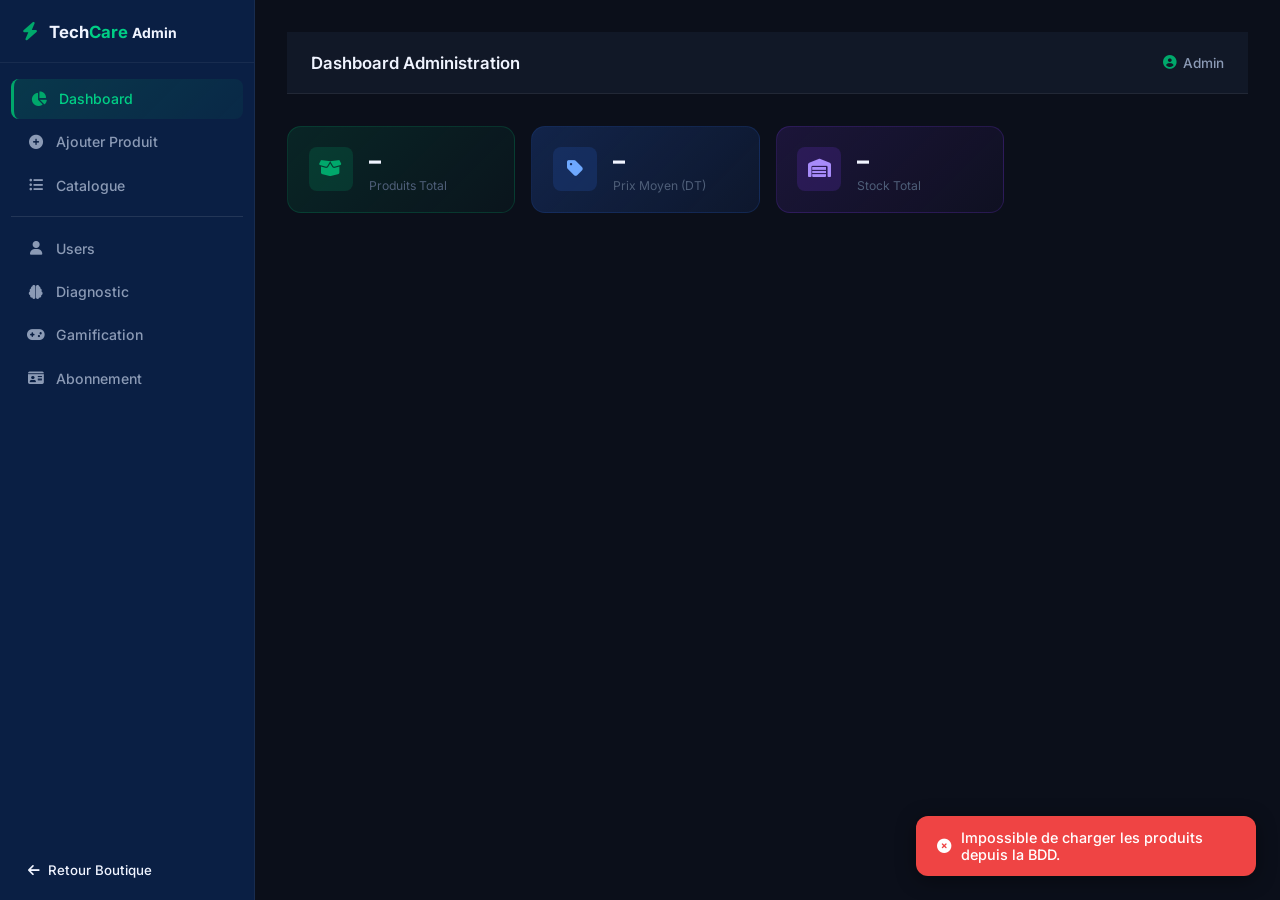
==== view/backoffice.html @ 9d7b1edf "gestion-produit" ====
<!DOCTYPE html>
<html lang="fr">
<head>
  <meta charset="UTF-8" />
  <meta name="viewport" content="width=device-width, initial-scale=1.0" />
  <meta name="description" content="TechCare – Administration" />
  <title>TechCare - Back Office</title>

  <link rel="stylesheet" href="../style.css" />
  <link rel="preconnect" href="https://fonts.googleapis.com" />
  <link href="https://fonts.googleapis.com/css2?family=Inter:wght@300;400;500;600;700;800&display=swap" rel="stylesheet" />
  <link rel="stylesheet" href="https://cdnjs.cloudflare.com/ajax/libs/font-awesome/6.5.0/css/all.min.css" />

  <style>
    .page-overlay {
      display: none; position: fixed; inset: 0;
      background: rgba(0,0,0,.65); backdrop-filter: blur(6px);
      z-index: 1000; align-items: center; justify-content: center;
    }
    .page-overlay.open { display: flex; }
    .page-modal {
      background: #1a1a2e; border: 1px solid rgba(255,255,255,.1);
      border-radius: 1.25rem; width: 90%; max-width: 520px;
      padding: 2.5rem 2rem; position: relative; text-align: center;
      animation: popIn .25s ease;
    }
    @keyframes popIn { from { transform: scale(.85); opacity: 0; } to { transform: scale(1); opacity: 1; } }
    .page-modal .modal-icon { font-size: 3rem; margin-bottom: 1rem; }
    .page-modal h2 { font-size: 1.4rem; margin-bottom: .5rem; color:#fff; }
    .page-modal p  { color: rgba(255,255,255,.55); font-size:.95rem; line-height:1.6; }
    .page-modal .close-modal {
      position: absolute; top:1rem; right:1rem;
      background: rgba(255,255,255,.08); border: none;
      color:#fff; width:32px; height:32px; border-radius:50%;
      cursor:pointer; font-size:1rem; display:flex; align-items:center; justify-content:center;
      transition: background .2s;
    }
    .page-modal .close-modal:hover { background: rgba(255,255,255,.18); }

    .toast-container { position: fixed; bottom: 1.5rem; right: 1.5rem; z-index: 9999; display: flex; flex-direction: column; gap: .5rem; }
    .toast {
      padding: .75rem 1.25rem; border-radius: .75rem;
      font-size: .9rem; font-weight: 500; color: #fff;
      display: flex; align-items: center; gap: .6rem;
      animation: slideUp .3s ease; box-shadow: 0 4px 20px rgba(0,0,0,.4);
    }
    @keyframes slideUp { from { transform: translateY(20px); opacity: 0; } to { transform: translateY(0); opacity: 1; } }
    .toast-success { background: #10b981; }
    .toast-warn    { background: #f59e0b; }
    .toast-error   { background: #ef4444; }
    .toast-hide    { opacity: 0; transition: opacity .4s; }

    .badge-neuf     { background: #10b981; color:#fff; padding:.2rem .6rem; border-radius:.4rem; font-size:.75rem; font-weight:600; }
    .badge-occasion { background: #f59e0b; color:#fff; padding:.2rem .6rem; border-radius:.4rem; font-size:.75rem; font-weight:600; }

    .admin-tab-content textarea,
    .admin-tab-content select {
      width:100%; padding:.75rem;
      border-radius:.5rem;
      background:rgba(255,255,255,.05);
      border:1px solid rgba(255,255,255,.15);
      color:#fff; font-family:inherit;
    }
    .admin-tab-content select option { background:#1a1a2e; }
  </style>
</head>
<body>

  <!-- ═══════════════════════════════
       VUE : ADMINISTRATION (BACK)
  ═══════════════════════════════ -->
  <div class="admin-wrapper" style="display:flex;">

    <aside class="sidebar">
      <div class="sidebar-logo">
        <i class="fas fa-bolt"></i>
        <span>Tech<em>Care</em> <small>Admin</small></span>
      </div>
      <nav class="sidebar-nav">
        <button class="sidebar-item active" id="nav-dashboard" onclick="appController.showTab('dashboard')">
          <i class="fas fa-chart-pie"></i> Dashboard
        </button>
        <button class="sidebar-item" id="nav-add-product" onclick="appController.showTab('add-product')">
          <i class="fas fa-plus-circle"></i> Ajouter Produit
        </button>
        <button class="sidebar-item" id="nav-catalogue" onclick="appController.showTab('catalogue')">
          <i class="fas fa-list-ul"></i> Catalogue
        </button>
        <hr style="border:0;border-top:1px solid rgba(255,255,255,.1);margin:.5rem 0;" />
        <button class="sidebar-item" onclick="openPage('user')">
          <i class="fas fa-user"></i> Users
        </button>
        <button class="sidebar-item" onclick="openPage('diagnostic')">
          <i class="fas fa-brain"></i> Diagnostic
        </button>
        <button class="sidebar-item" onclick="openPage('gamification')">
          <i class="fas fa-gamepad"></i> Gamification
        </button>
        <button class="sidebar-item" onclick="openPage('abonnement')">
          <i class="fas fa-id-card"></i> Abonnement
        </button>
      </nav>
      <button class="sidebar-front-link" onclick="window.location.href='frontoffice.html'"
        style="border:none;background:transparent;cursor:pointer;color:var(--txt-2);">
        <i class="fas fa-arrow-left"></i> Retour Boutique
      </button>
    </aside>

    <div class="admin-main" style="flex:1;padding:2rem;">
      <header class="admin-topbar" style="margin-bottom:2rem;display:flex;justify-content:space-between;align-items:center;">
        <h1 class="topbar-title" id="admin-title">Dashboard Administration</h1>
        <div class="topbar-right">
          <span class="topbar-user"><i class="fas fa-user-circle"></i> Admin</span>
        </div>
      </header>

      <section id="admin-tabs-container">

        <!-- ── Tab Dashboard ── -->
        <div id="tab-dashboard" class="admin-tab-content">
          <div class="stats-grid">
            <div class="stat-card c-green">
              <div class="stat-icon"><i class="fas fa-box-open"></i></div>
              <div class="stat-info">
                <span class="stat-value" id="count-products">–</span>
                <span class="stat-label">Produits Total</span>
              </div>
            </div>
            <div class="stat-card c-blue">
              <div class="stat-icon"><i class="fas fa-tag"></i></div>
              <div class="stat-info">
                <span class="stat-value" id="avg-price">–</span>
                <span class="stat-label">Prix Moyen (DT)</span>
              </div>
            </div>
            <div class="stat-card c-purple">
              <div class="stat-icon"><i class="fas fa-warehouse"></i></div>
              <div class="stat-info">
                <span class="stat-value" id="total-stock">–</span>
                <span class="stat-label">Stock Total</span>
              </div>
            </div>
          </div>
        </div>

        <!-- ── Tab Ajouter Produit ── -->
        <div id="tab-add-product" class="admin-tab-content" style="display:none;">
          <div class="admin-card">
            <div class="card-head"><h3><i class="fas fa-plus"></i> Formulaire d'ajout</h3></div>
            <form id="add-product-form" style="padding:1.5rem;display:grid;grid-template-columns:1fr 1fr;gap:1rem;">

              <div class="form-group">
                <label for="p-nom">Nom du produit *</label>
                <input type="text" id="p-nom" placeholder="Ex: iPhone 16 Pro" required autocomplete="off" />
              </div>

              <div class="form-group">
                <label for="p-marque">Marque</label>
                <input type="text" id="p-marque" placeholder="Ex: Apple, Samsung…" autocomplete="off" />
              </div>

              <div class="form-group">
                <label for="p-prix">Prix (DT) *</label>
                <input type="number" id="p-prix" step="0.01" min="0.01" placeholder="0.00" required />
              </div>

              <div class="form-group">
                <label for="p-stock">Stock</label>
                <input type="number" id="p-stock" min="0" value="0" placeholder="0" />
              </div>

              <div class="form-group">
                <label for="p-etat">État</label>
                <select id="p-etat">
                  <option value="neuf">✅ Neuf</option>
                  <option value="occasion">🔄 Occasion</option>
                </select>
              </div>

              <div class="form-group" style="grid-column:span 2;">
                <label for="p-image">Image du produit *</label>
                <div style="display: flex; gap: 1rem; align-items: flex-start;">
                  <input type="file" id="p-image" accept="image/*" required style="flex: 1;" />
                  <button type="button" class="btn-outline" onclick="clearImagePreview('p')" style="padding: 0.5rem 1rem; white-space: nowrap;">
                    <i class="fas fa-trash"></i> Effacer
                  </button>
                </div>
                <div id="p-image-preview" style="margin-top: 1rem; text-align: center; display: none;">
                  <img id="p-image-preview-img" src="" alt="Aperçu" style="max-width: 100%; max-height: 300px; border-radius: 0.5rem; object-fit: contain;" />
                  <p id="p-image-name" style="font-size: 0.85rem; color: rgba(255,255,255,.6); margin-top: 0.5rem;"></p>
                </div>
              </div>

              <div class="form-group" style="grid-column:span 2;">
                <label for="p-description">Description</label>
                <textarea id="p-description" rows="3" placeholder="Décrivez le produit…" style="resize:vertical;"></textarea>
              </div>

              <div class="form-actions" style="grid-column:span 2;margin-top:.5rem;">
                <button type="submit" class="btn-primary" id="form-submit-btn">
                  <i class="fas fa-plus"></i> Ajouter au catalogue
                </button>
                <button type="button" class="btn-outline" onclick="document.getElementById('add-product-form').reset(); document.getElementById('p-image-preview').style.display='none';">
                  <i class="fas fa-rotate-left"></i> Réinitialiser
                </button>
              </div>
            </form>
          </div>
        </div>

        <!-- ── Tab Modifier Produit ── -->
        <div id="tab-edit-product" class="admin-tab-content" style="display:none;">
          <div class="admin-card">
            <div class="card-head">
              <h3><i class="fas fa-pen"></i> Modifier le produit</h3>
              <button class="btn-outline" style="padding:0.4rem 0.8rem; font-size:0.85rem;" onclick="appController.showTab('catalogue')">
                <i class="fas fa-times"></i> Annuler
              </button>
            </div>
            <form id="edit-product-form" style="padding:1.5rem;display:grid;grid-template-columns:1fr 1fr;gap:1rem;">
              <input type="hidden" id="e-id" />
              <div class="form-group">
                <label for="e-nom">Nom du produit *</label>
                <input type="text" id="e-nom" required autocomplete="off" />
              </div>
              <div class="form-group">
                <label for="e-marque">Marque</label>
                <input type="text" id="e-marque" autocomplete="off" />
              </div>
              <div class="form-group">
                <label for="e-prix">Prix (DT) *</label>
                <input type="number" id="e-prix" step="0.01" min="0.01" required />
              </div>
              <div class="form-group">
                <label for="e-stock">Stock</label>
                <input type="number" id="e-stock" min="0" />
              </div>
              <div class="form-group">
                <label for="e-etat">État</label>
                <select id="e-etat">
                  <option value="neuf">✅ Neuf</option>
                  <option value="occasion">🔄 Occasion</option>
                </select>
              </div>
              <div class="form-group" style="grid-column:span 2;">
                <label for="e-image">Image du produit *</label>
                <div style="display: flex; gap: 1rem; align-items: flex-start;">
                  <input type="file" id="e-image" accept="image/*" style="flex: 1;" />
                  <button type="button" class="btn-outline" onclick="clearImagePreview('e')" style="padding: 0.5rem 1rem; white-space: nowrap;">
                    <i class="fas fa-trash"></i> Effacer
                  </button>
                </div>
                <div id="e-image-preview" style="margin-top: 1rem; text-align: center; display: none;">
                  <img id="e-image-preview-img" src="" alt="Aperçu" style="max-width: 100%; max-height: 300px; border-radius: 0.5rem; object-fit: contain;" />
                  <p id="e-image-name" style="font-size: 0.85rem; color: rgba(255,255,255,.6); margin-top: 0.5rem;"></p>
                </div>
              </div>
              <div class="form-group" style="grid-column:span 2;">
                <label for="e-description">Description</label>
                <textarea id="e-description" rows="3" style="resize:vertical;"></textarea>
              </div>
              <div class="form-actions" style="grid-column:span 2;margin-top:.5rem;">
                <button type="submit" class="btn-primary" id="form-edit-btn">
                  <i class="fas fa-save"></i> Enregistrer les modifications
                </button>
              </div>
            </form>
          </div>
        </div>

        <!-- ── Tab Catalogue ── -->
        <div id="tab-catalogue" class="admin-tab-content" style="display:none;">
          <div class="admin-card">
            <div class="card-head">
              <h3><i class="fas fa-list"></i> Liste des produits</h3>
              <button class="btn-sm-green" onclick="appController.showTab('add-product')">
                <i class="fas fa-plus"></i> Ajouter
              </button>
            </div>
            <div class="table-scroll">
              <table class="data-table">
                <thead>
                  <tr>
                    <th>#</th>
                    <th>Image</th>
                    <th>Nom</th>
                    <th>Marque</th>
                    <th>Catégorie</th>
                    <th>État</th>
                    <th>Stock</th>
                    <th>Prix</th>
                    <th>Actions</th>
                  </tr>
                </thead>
                <tbody id="admin-product-list">
                  <tr><td colspan="9" style="text-align:center;">Chargement…</td></tr>
                </tbody>
              </table>
            </div>
          </div>
        </div>

      </section>
    </div>
  </div>

  <!-- ── Modales ──────────────────────────────────────── -->
  <div class="page-overlay" id="overlay-user">
    <div class="page-modal">
      <button class="close-modal" onclick="closePage('user')"><i class="fas fa-times"></i></button>
      <div class="modal-icon">👤</div>
      <h2>Gestion des Utilisateurs</h2>
      <p>Module de gestion des comptes, profils et rôles utilisateurs.<br/>En cours de développement.</p>
    </div>
  </div>
  <div class="page-overlay" id="overlay-gamification">
    <div class="page-modal">
      <button class="close-modal" onclick="closePage('gamification')"><i class="fas fa-times"></i></button>
      <div class="modal-icon">🎮</div>
      <h2>Gamification</h2>
      <p>Système de points, badges et récompenses.<br/>En cours de développement.</p>
    </div>
  </div>
  <div class="page-overlay" id="overlay-diagnostic">
    <div class="page-modal">
      <button class="close-modal" onclick="closePage('diagnostic')"><i class="fas fa-times"></i></button>
      <div class="modal-icon">🧠</div>
      <h2>Diagnostic Intelligent</h2>
      <p>Analyse IA du catalogue et recommandations.<br/>En cours de développement.</p>
    </div>
  </div>
  <div class="page-overlay" id="overlay-abonnement">
    <div class="page-modal">
      <button class="close-modal" onclick="closePage('abonnement')"><i class="fas fa-times"></i></button>
      <div class="modal-icon">💳</div>
      <h2>Gestion d'Abonnement</h2>
      <p>Plans, renouvellements et factures.<br/>En cours de développement.</p>
    </div>
  </div>

  <div class="toast-container" id="toast-container"></div>

  <script>
    const API_URL = '../controller/controller.php';
    const UPLOAD_API = '../controller/upload.php';

    const api = {
      async getAll() {
        const res = await fetch(API_URL);
        const json = await res.json();
        return json.data || [];
      },
      async add(data) {
        const res = await fetch(API_URL, {
          method: 'POST',
          headers: { 'Content-Type': 'application/json' },
          body: JSON.stringify(data)
        });
        return await res.json();
      },
      async update(id, data) {
        const res = await fetch(`${API_URL}?id=${id}`, {
          method: 'PUT',
          headers: { 'Content-Type': 'application/json' },
          body: JSON.stringify(data)
        });
        return await res.json();
      },
      async remove(id) {
        const res = await fetch(`${API_URL}?id=${id}`, { method: 'DELETE' });
        return await res.json();
      }
    };

    const view = {
      renderAdmin(products) {
        const tbody = document.getElementById('admin-product-list');
        if (!tbody) return;
        if (!products.length) {
          tbody.innerHTML = '<tr><td colspan="9" style="text-align:center;padding:2rem;">Aucun produit dans la base de données.</td></tr>';
          return;
        }
        tbody.innerHTML = products.map((p, i) => `
          <tr>
            <td>${i + 1}</td>
            <td><img src="${p.image}" alt="${p.nom}" referrerpolicy="no-referrer" onerror="this.onerror=null;this.src='https://placehold.co/48x48/141d2e/00A86B?text=?'" style="width:48px;height:48px;object-fit:cover;border-radius:.5rem;"></td>
            <td><strong>${p.nom}</strong></td>
            <td>${p.marque || '–'}</td>
            <td><span class="badge-${p.etat || 'neuf'}">${p.etat === 'occasion' ? '🔄 Occasion' : '✅ Neuf'}</span></td>
            <td>${p.stock}</td>
            <td>${parseFloat(p.prix).toFixed(2)} DT</td>
            <td style="display: flex; gap: 0.5rem; align-items: center; justify-content: flex-start;">
              <button class="btn-outline btn-sm" style="border-color:#3b82f6; color:#3b82f6; background:transparent; padding:0.25rem 0.5rem; border-radius:0.4rem; cursor:pointer;" onclick="appController.handleEdit('${encodeURIComponent(JSON.stringify(p))}')" title="Modifier">
                <i class="fas fa-pen"></i>
              </button>
              <button class="btn-danger btn-sm" style="background:#ef4444; color:#fff; border:none; padding:0.25rem 0.5rem; border-radius:0.4rem; cursor:pointer;" onclick="appController.handleDelete(${p.id})" title="Supprimer">
                <i class="fas fa-trash"></i>
              </button>
            </td>
          </tr>
        `).join('');
      },

      renderStats(products) {
        const countEl = document.getElementById('count-products');
        const avgEl   = document.getElementById('avg-price');
        const stEl    = document.getElementById('total-stock');
        if (countEl) countEl.textContent = products.length;
        if (avgEl) {
          avgEl.textContent = products.length
            ? (products.reduce((s, p) => s + parseFloat(p.prix), 0) / products.length).toFixed(2)
            : '0';
        }
        if (stEl) {
          stEl.textContent = products.reduce((s, p) => s + parseInt(p.stock), 0);
        }
      },

      renderAll(products) {
        this.renderAdmin(products);
        this.renderStats(products);
      },

      getFormData() {
        return {
          nom:         document.getElementById('p-nom').value,
          marque:      document.getElementById('p-marque').value,
          prix:        document.getElementById('p-prix').value,
          stock:       document.getElementById('p-stock').value,
          etat:        document.getElementById('p-etat').value,
          image:       '',
          description: document.getElementById('p-description').value
        };
      },

      resetForm() {
        const f = document.getElementById('add-product-form');
        if (f) f.reset();
        document.getElementById('p-image-preview').style.display = 'none';
      },

      showToast(message, type = 'success') {
        const container = document.getElementById('toast-container');
        if (!container) return;
        const toast = document.createElement('div');
        toast.className = `toast toast-${type}`;
        const icons = { success: 'check-circle', warn: 'exclamation-triangle', error: 'circle-xmark' };
        toast.innerHTML = `<i class="fas fa-${icons[type] || 'check-circle'}"></i> ${message}`;
        container.appendChild(toast);
        setTimeout(() => toast.classList.add('toast-hide'), 3000);
        setTimeout(() => toast.remove(), 3500);
      }
    };

    const appController = {
      async init() {
        try {
          const products = await api.getAll();
          view.renderAll(products);
        } catch (err) {
          console.error('Erreur chargement :', err);
          view.showToast('Impossible de charger les produits depuis la BDD.', 'error');
        }
      },

      showTab(tabId) {
        document.querySelectorAll('.admin-tab-content').forEach(t => t.style.display = 'none');
        const target = document.getElementById('tab-' + tabId);
        if (target) target.style.display = 'block';
        document.querySelectorAll('.sidebar-item').forEach(b => b.classList.remove('active'));
        const btn = document.getElementById('nav-' + tabId);
        if (btn) btn.classList.add('active');
        
        const titles = {
          'dashboard':   'Dashboard Administration',
          'add-product': 'Ajouter un Produit',
          'catalogue':   'Catalogue Produits',
          'edit-product':'Modifier le produit'
        };
        const titleEl = document.getElementById('admin-title');
        if (titleEl) titleEl.textContent = titles[tabId] || 'Administration';
      },

      handleEdit(productJson) {
        const p = JSON.parse(decodeURIComponent(productJson));
        document.getElementById('e-id').value = p.id;
        document.getElementById('e-nom').value = p.nom;
        document.getElementById('e-marque').value = p.marque || '';
        document.getElementById('e-prix').value = p.prix;
        document.getElementById('e-stock').value = p.stock || 0;
        document.getElementById('e-etat').value = p.etat || 'neuf';
        document.getElementById('e-image').value = '';
        document.getElementById('e-description').value = p.description || '';
        
        const ePreviewContainer = document.getElementById('e-image-preview');
        const ePreviewImg = document.getElementById('e-image-preview-img');
        const eImageName = document.getElementById('e-image-name');
        if (p.image && ePreviewContainer && ePreviewImg) {
          ePreviewImg.src = p.image;
          eImageName.textContent = '(Image actuelle)';
          ePreviewContainer.style.display = 'block';
        }
        
        this.showTab('edit-product');
      },

      async handleUpdate(e) {
        e.preventDefault();
        const id = document.getElementById('e-id').value;
        const nom = document.getElementById('e-nom').value.trim();
        const prix = document.getElementById('e-prix').value.trim();
        const imageInput = document.getElementById('e-image');
        const ePreviewImg = document.getElementById('e-image-preview-img');
        
        if (!nom || !prix) {
          view.showToast('Veuillez remplir les champs obligatoires (nom, prix)', 'warn');
          return;
        }

        try {
          let imagePath = ePreviewImg.src;
          
          if (imageInput.files && imageInput.files[0]) {
            view.showToast('Téléchargement de l\'image...', 'warn');
            imagePath = await uploadImage(imageInput);
          }

          const data = {
            nom:         nom,
            marque:      document.getElementById('e-marque').value,
            prix:        prix,
            stock:       document.getElementById('e-stock').value,
            etat:        document.getElementById('e-etat').value,
            image:       imagePath,
            description: document.getElementById('e-description').value
          };

          if (!data.image) {
            view.showToast('Veuillez sélectionner ou conserver une image', 'warn');
            return;
          }

          const result = await api.update(id, data);
          if (result.success) {
            view.showToast('Produit modifié avec succès !', 'success');
            await this.init();
            this.showTab('catalogue');
          } else {
            view.showToast(result.message || 'Erreur lors de la modification.', 'error');
          }
        } catch (err) {
          view.showToast('Erreur : ' + (err.message || 'Erreur de connexion au serveur'), 'error');
          console.error(err);
        }
      },

      async handleAdd(e) {
        e.preventDefault();
        
        const nom = document.getElementById('p-nom').value.trim();
        const prix = document.getElementById('p-prix').value.trim();
        const imageInput = document.getElementById('p-image');
        
        if (!nom || !prix) {
          view.showToast('Veuillez remplir les champs obligatoires (nom, prix)', 'warn');
          return;
        }

        if (!imageInput.files || !imageInput.files[0]) {
          view.showToast('Veuillez sélectionner une image', 'warn');
          return;
        }

        try {
          view.showToast('Téléchargement de l\'image...', 'warn');
          const imagePath = await uploadImage(imageInput);
          
          const data = view.getFormData();
          data.image = imagePath;
          
          const result = await api.add(data);
          if (result.success) {
            view.showToast(`Produit "${data.nom}" ajouté avec succès !`, 'success');
            view.resetForm();
            await this.init();
            this.showTab('catalogue');
          } else {
            view.showToast(result.message || 'Erreur lors de l\'ajout.', 'error');
          }
        } catch (err) {
          view.showToast('Erreur : ' + (err.message || 'Erreur de connexion au serveur'), 'error');
          console.error(err);
        }
      },

      async handleDelete(id) {
        if (!confirm('Supprimer ce produit de la base de données ? Action irréversible.')) return;
        try {
          const result = await api.remove(id);
          if (result.success) {
            view.showToast('Produit supprimé de la base de données.', 'success');
            await this.init();
          } else {
            view.showToast(result.message || 'Produit introuvable.', 'error');
          }
        } catch (err) {
          view.showToast('Erreur de connexion au serveur.', 'error');
          console.error(err);
        }
      }
    };

    function clearImagePreview(prefix) {
      const input = document.getElementById(prefix + '-image');
      const preview = document.getElementById(prefix + '-image-preview');
      if (input) input.value = '';
      if (preview) preview.style.display = 'none';
    }

    const pImageInput = document.getElementById('p-image');
    const pPreviewContainer = document.getElementById('p-image-preview');
    const pPreviewImg = document.getElementById('p-image-preview-img');
    const pImageName = document.getElementById('p-image-name');
    
    if (pImageInput) {
      pImageInput.addEventListener('change', async (e) => {
        const file = e.target.files[0];
        if (!file) {
          pPreviewContainer.style.display = 'none';
          return;
        }

        const reader = new FileReader();
        reader.onload = (event) => {
          pPreviewImg.src = event.target.result;
          pImageName.textContent = file.name;
          pPreviewContainer.style.display = 'block';
        };
        reader.readAsDataURL(file);
      });
    }

    const eImageInput = document.getElementById('e-image');
    const ePreviewContainer = document.getElementById('e-image-preview');
    const ePreviewImg = document.getElementById('e-image-preview-img');
    const eImageName = document.getElementById('e-image-name');
    
    if (eImageInput) {
      eImageInput.addEventListener('change', async (e) => {
        const file = e.target.files[0];
        if (!file) {
          ePreviewContainer.style.display = 'none';
          return;
        }

        const reader = new FileReader();
        reader.onload = (event) => {
          ePreviewImg.src = event.target.result;
          eImageName.textContent = file.name;
          ePreviewContainer.style.display = 'block';
        };
        reader.readAsDataURL(file);
      });
    }

    async function uploadImage(fileInput) {
      const file = fileInput.files[0];
      if (!file) return null;

      const formData = new FormData();
      formData.append('image', file);

      try {
        const response = await fetch(UPLOAD_API, {
          method: 'POST',
          body: formData
        });
        const data = await response.json();
        
        if (data.success) {
          return data.image;
        } else {
          throw new Error(data.message || 'Erreur lors du téléchargement');
        }
      } catch (error) {
        console.error('Erreur upload:', error);
        throw error;
      }
    }

    document.getElementById('add-product-form')
      .addEventListener('submit', e => appController.handleAdd(e));

    document.getElementById('edit-product-form')
      .addEventListener('submit', e => appController.handleUpdate(e));

    function openPage(name) { document.getElementById('overlay-' + name).classList.add('open'); }
    function closePage(name) { document.getElementById('overlay-' + name).classList.remove('open'); }

    document.querySelectorAll('.page-overlay').forEach(overlay => {
      overlay.addEventListener('click', e => {
        if (e.target === overlay) overlay.classList.remove('open');
      });
    });

    window.addEventListener('load', () => {
      appController.init();
      appController.showTab('dashboard');
    });

  </script>

</body>
</html>
---- style.css ----
/* ═══════════════════════════════════════════════════════════
   TechCare – style.css  (partagé : Front Office + Back Office)
   Palette : Vert #00A86B | Bleu sombre #0A1F44 | Noir #000000
═══════════════════════════════════════════════════════════ */

/* ── RESET & VARIABLES ─────────────────────────────────── */
*, *::before, *::after { box-sizing: border-box; margin: 0; padding: 0; }

:root {
  /* Couleurs principales */
  --green:        #00A86B;
  --green-lt:     #00cf85;
  --green-dk:     #007a4e;
  --blue:         #0A1F44;
  --blue-mid:     #112a5e;
  --blue-lt:      #1a3a7a;

  /* Surfaces */
  --bg:           #0b0f1a;
  --surface:      #111827;
  --surface2:     #1a2535;
  --surface3:     #1f2f45;
  --card:         #141d2e;
  --border:       rgba(255,255,255,0.07);

  /* Texte */
  --txt:          #f0f4ff;
  --txt-muted:    #8b9ab5;
  --txt-dim:      #4e5e78;

  /* Status */
  --danger:       #e74c3c;
  --danger-dk:    #c0392b;
  --warning:      #f39c12;
  --purple:       #7c3aed;
  --orange:       #ea580c;
  --teal:         #0891b2;

  /* Shadows */
  --sh-sm:  0 2px 8px rgba(0,0,0,0.35);
  --sh-md:  0 8px 24px rgba(0,0,0,0.45);
  --sh-lg:  0 20px 60px rgba(0,0,0,0.65);
  --sh-grn: 0 4px 16px rgba(0,168,107,0.35);

  /* Radii */
  --r-sm: 8px;
  --r-md: 14px;
  --r-lg: 20px;
  --r-xl: 28px;
  --r-full: 9999px;

  /* Transitions */
  --t: all 0.3s cubic-bezier(0.4, 0, 0.2, 1);
  --t-fast: all 0.18s ease;

  /* Layout Admin */
  --sidebar-w: 255px;
  --topbar-h:  62px;
  --font: 'Inter', sans-serif;
}

html { scroll-behavior: smooth; }

body {
  font-family: var(--font);
  background: var(--bg);
  color: var(--txt);
  min-height: 100vh;
  overflow-x: hidden;
  -webkit-font-smoothing: antialiased;
}

/* ── SCROLLBAR ─────────────────────────────────────────── */
::-webkit-scrollbar { width: 5px; height: 5px; }
::-webkit-scrollbar-track { background: transparent; }
::-webkit-scrollbar-thumb { background: var(--green-dk); border-radius: 10px; }

/* ── TYPOGRAPHY ────────────────────────────────────────── */
h1, h2, h3, h4 { line-height: 1.25; font-weight: 700; }

.gradient-text {
  background: linear-gradient(135deg, var(--green), var(--green-lt), #00e5ff);
  -webkit-background-clip: text;
  -webkit-text-fill-color: transparent;
  background-clip: text;
}

/* ══════════════════════════════════════════════════════════
   SHARED UTILITIES
══════════════════════════════════════════════════════════ */
.w-full { width: 100%; }
.mt-6   { margin-top: 1.5rem; }

/* ── BUTTONS ───────────────────────────────────────────── */
.btn-primary {
  display: inline-flex;
  align-items: center;
  gap: 0.45rem;
  background: linear-gradient(135deg, var(--green), var(--green-dk));
  color: #fff;
  border: none;
  border-radius: var(--r-sm);
  padding: 0.7rem 1.5rem;
  font: 600 0.9rem var(--font);
  cursor: pointer;
  transition: var(--t);
  box-shadow: var(--sh-grn);
  white-space: nowrap;
}
.btn-primary:hover   { filter: brightness(1.15); transform: translateY(-1px); }
.btn-primary:active  { transform: translateY(0); }

.btn-outline {
  display: inline-flex;
  align-items: center;
  gap: 0.45rem;
  background: transparent;
  color: var(--txt-muted);
  border: 1px solid var(--border);
  border-radius: var(--r-sm);
  padding: 0.7rem 1.5rem;
  font: 500 0.9rem var(--font);
  cursor: pointer;
  transition: var(--t);
}
.btn-outline:hover { border-color: var(--txt-muted); color: var(--txt); }

.btn-danger {
  display: inline-flex;
  align-items: center;
  gap: 0.4rem;
  background: linear-gradient(135deg, var(--danger), var(--danger-dk));
  color: #fff;
  border: none;
  border-radius: var(--r-sm);
  padding: 0.65rem 1.3rem;
  font: 600 0.88rem var(--font);
  cursor: pointer;
  transition: var(--t);
}
.btn-danger:hover { filter: brightness(1.12); }

.btn-sm-green {
  display: inline-flex;
  align-items: center;
  gap: 0.35rem;
  background: rgba(0,168,107,0.12);
  border: 1px solid rgba(0,168,107,0.3);
  color: var(--green);
  border-radius: var(--r-sm);
  padding: 0.4rem 0.9rem;
  font: 600 0.82rem var(--font);
  cursor: pointer;
  transition: var(--t);
  white-space: nowrap;
}
.btn-sm-green:hover { background: var(--green); color: #fff; border-color: var(--green); }

.btn-sm-outline {
  display: inline-flex;
  align-items: center;
  gap: 0.35rem;
  background: transparent;
  border: 1px solid var(--border);
  color: var(--txt-muted);
  border-radius: var(--r-sm);
  padding: 0.4rem 0.9rem;
  font: 500 0.82rem var(--font);
  cursor: pointer;
  transition: var(--t);
}
.btn-sm-outline:hover { border-color: var(--txt-muted); color: var(--txt); }

/* ══════════════════════════════════════════════════════════
   TOAST NOTIFICATIONS (partagé)
══════════════════════════════════════════════════════════ */
.toast-container {
  position: fixed;
  bottom: 1.5rem;
  right: 1.5rem;
  z-index: 9999;
  display: flex;
  flex-direction: column;
  gap: 0.5rem;
  pointer-events: none;
}
.toast {
  display: flex;
  align-items: center;
  gap: 0.7rem;
  padding: 0.8rem 1.2rem;
  border-radius: var(--r-md);
  font: 500 0.87rem var(--font);
  color: #fff;
  box-shadow: var(--sh-lg);
  animation: toastIn 0.35s cubic-bezier(0.34,1.56,0.64,1) both;
  pointer-events: all;
  min-width: 240px;
  max-width: 340px;
  backdrop-filter: blur(10px);
}
.toast-success { background: rgba(0,168,107,0.93); border: 1px solid rgba(0,207,133,0.3); }
.toast-error   { background: rgba(231,76,60,0.93);  border: 1px solid rgba(231,76,60,0.3); }
.toast-info    { background: rgba(26,58,122,0.97);  border: 1px solid rgba(100,140,255,0.3); }
.toast-warn    { background: rgba(245,158,11,0.93); border: 1px solid rgba(245,158,11,0.3); }
.toast-hide    { animation: toastOut 0.3s ease forwards; }

@keyframes toastIn  { from { opacity:0; transform:translateX(30px); } to { opacity:1; transform:translateX(0); } }
@keyframes toastOut { from { opacity:1; transform:translateX(0); }   to { opacity:0; transform:translateX(30px); } }

/* ══════════════════════════════════════════════════════════
   CONFIRM DIALOG (partagé)
══════════════════════════════════════════════════════════ */
.confirm-overlay {
  position: fixed;
  inset: 0;
  background: rgba(0,0,0,0.75);
  backdrop-filter: blur(8px);
  z-index: 8000;
  display: flex;
  align-items: center;
  justify-content: center;
  padding: 1rem;
}
.confirm-box {
  background: var(--surface);
  border: 1px solid var(--border);
  border-radius: var(--r-xl);
  padding: 2.5rem 2rem;
  max-width: 400px;
  width: 100%;
  text-align: center;
  animation: popIn 0.3s cubic-bezier(0.34,1.56,0.64,1) both;
}
.confirm-icon { font-size: 2.5rem; color: var(--warning); margin-bottom: 1rem; }
.confirm-box h3 { font-size: 1.2rem; margin-bottom: 0.7rem; }
.confirm-box p  { color: var(--txt-muted); font-size: 0.9rem; line-height: 1.6; margin-bottom: 1.8rem; }
.confirm-actions { display: flex; gap: 0.75rem; justify-content: center; }

@keyframes popIn { from { opacity:0; transform:scale(0.9) translateY(20px); } to { opacity:1; transform:scale(1) translateY(0); } }

/* ══════════════════════════════════════════════════════════
   FRONT OFFICE – NAVBAR
══════════════════════════════════════════════════════════ */
.front-body { background: var(--bg); }

.navbar {
  position: sticky;
  top: 0;
  z-index: 1000;
  display: flex;
  align-items: center;
  gap: 1rem;
  padding: 0 2rem;
  height: 64px;
  background: rgba(8, 12, 22, 0.88);
  backdrop-filter: blur(20px);
  -webkit-backdrop-filter: blur(20px);
  border-bottom: 1px solid var(--border);
}

.navbar-brand {
  display: flex;
  align-items: center;
  gap: 0.5rem;
  font-size: 1.4rem;
  font-weight: 800;
  color: var(--txt);
  text-decoration: none;
  letter-spacing: -0.5px;
  flex-shrink: 0;
}
.navbar-brand .fa-bolt { color: var(--green); filter: drop-shadow(0 0 8px var(--green)); }
.brand-icon { color: var(--green); }
.brand-accent { color: var(--green); }

.hamburger {
  display: none;
  background: none;
  border: none;
  color: var(--txt-muted);
  font-size: 1.1rem;
  cursor: pointer;
  padding: 0.4rem;
  margin-left: auto;
}

.navbar-menu {
  display: flex;
  align-items: center;
  gap: 0.4rem;
  margin-left: auto;
}
.nav-link {
  display: flex;
  align-items: center;
  gap: 0.4rem;
  padding: 0.45rem 1rem;
  border-radius: var(--r-sm);
  border: 1px solid transparent;
  color: var(--txt-muted);
  text-decoration: none;
  font: 500 0.87rem var(--font);
  transition: var(--t);
}
.nav-link:hover  { background: rgba(255,255,255,0.05); color: var(--txt); }
.nav-link.active { background: linear-gradient(135deg, var(--green), var(--green-dk)); color: #fff; box-shadow: var(--sh-grn); }

.navbar-right { margin-left: 0.75rem; }
.cart-btn {
  position: relative;
  background: transparent;
  border: 1px solid var(--border);
  border-radius: var(--r-sm);
  color: var(--txt-muted);
  padding: 0.45rem 0.75rem;
  cursor: pointer;
  font-size: 1rem;
  transition: var(--t);
}
.cart-btn:hover { border-color: var(--green); color: var(--green); }
.cart-badge {
  position: absolute;
  top: -7px; right: -7px;
  background: var(--green);
  color: #fff;
  font-size: 0.62rem;
  font-weight: 700;
  width: 18px; height: 18px;
  border-radius: 50%;
  display: flex;
  align-items: center;
  justify-content: center;
}

/* ── HERO ───────────────────────────────────────────────── */
.hero {
  position: relative;
  background: linear-gradient(135deg, var(--blue) 0%, #0d1b3e 45%, #0a1525 100%);
  min-height: 380px;
  display: flex;
  align-items: center;
  justify-content: space-between;
  padding: 3rem 6%;
  overflow: hidden;
  border-bottom: 1px solid var(--border);
}
.hero::before {
  content: '';
  position: absolute;
  inset: 0;
  background:
    radial-gradient(ellipse 60% 80% at 70% 50%, rgba(0,168,107,0.13), transparent 60%),
    radial-gradient(ellipse 40% 60% at 90% 15%, rgba(0,207,133,0.07), transparent 50%);
  pointer-events: none;
}

.hero-content { position: relative; z-index: 2; max-width: 580px; }

.hero-badge {
  display: inline-flex;
  align-items: center;
  gap: 0.35rem;
  background: rgba(0,168,107,0.15);
  border: 1px solid rgba(0,168,107,0.35);
  color: var(--green-lt);
  font: 600 0.78rem var(--font);
  padding: 0.28rem 0.85rem;
  border-radius: var(--r-full);
  margin-bottom: 1.2rem;
  letter-spacing: 0.5px;
}

.hero-title {
  font-size: clamp(2rem, 4vw, 3.2rem);
  color: var(--txt);
  margin-bottom: 1rem;
  letter-spacing: -1px;
}
.hero-subtitle {
  font-size: 1.05rem;
  color: var(--txt-muted);
  line-height: 1.65;
  margin-bottom: 2rem;
}

/* Search */
.search-wrap { display: flex; }
.search-box {
  display: flex;
  align-items: center;
  gap: 0.7rem;
  background: rgba(255,255,255,0.06);
  border: 1px solid rgba(255,255,255,0.1);
  border-radius: var(--r-full);
  padding: 0.7rem 1.2rem;
  min-width: min(380px, 90vw);
  transition: var(--t);
}
.search-box:focus-within {
  border-color: var(--green);
  background: rgba(0,168,107,0.07);
  box-shadow: 0 0 0 3px rgba(0,168,107,0.14);
}
.search-box i { color: var(--txt-dim); font-size: 0.9rem; flex-shrink: 0; }
.search-box input {
  flex: 1;
  background: none;
  border: none;
  outline: none;
  color: var(--txt);
  font: 0.93rem var(--font);
}
.search-box input::placeholder { color: var(--txt-dim); }
.clear-btn {
  background: none;
  border: none;
  color: var(--txt-dim);
  cursor: pointer;
  font-size: 0.82rem;
  transition: color 0.2s;
}
.clear-btn:hover { color: var(--danger); }

/* Hero Visual */
.hero-visual {
  position: relative;
  width: 280px;
  height: 240px;
  flex-shrink: 0;
  display: flex;
  align-items: center;
  justify-content: center;
}
.orb {
  position: absolute;
  border-radius: 50%;
  filter: blur(45px);
  opacity: 0.45;
  animation: orbFloat 7s ease-in-out infinite;
}
.orb-1 { width: 190px; height: 190px; background: var(--green);   top: 10px; left: 30px;   animation-delay: 0s; }
.orb-2 { width: 130px; height: 130px; background: var(--blue-lt); top: 60px; right: 10px;  animation-delay: -2.5s; }
.orb-3 { width: 90px;  height: 90px;  background: #00e5ff;        bottom: 10px; left: 70px; animation-delay: -4.5s; }

@keyframes orbFloat {
  0%,100% { transform: translateY(0)    scale(1); }
  50%      { transform: translateY(-18px) scale(1.05); }
}
.hero-main-icon {
  position: relative;
  z-index: 2;
  font-size: 6.5rem;
  color: rgba(255,255,255,0.07);
  filter: drop-shadow(0 0 30px rgba(0,168,107,0.4));
}

/* ── FILTER BAR ─────────────────────────────────────────── */
.filter-bar {
  display: flex;
  align-items: center;
  gap: 0.6rem;
  padding: 1rem 6%;
  background: var(--surface);
  border-bottom: 1px solid var(--border);
  flex-wrap: wrap;
}
.filter-label { color: var(--txt-muted); font: 500 0.83rem var(--font); flex-shrink: 0; }
.filter-chips { display: flex; flex-wrap: wrap; gap: 0.45rem; flex: 1; }
.chip {
  padding: 0.35rem 0.9rem;
  border-radius: var(--r-full);
  border: 1px solid var(--border);
  background: transparent;
  color: var(--txt-muted);
  font: 500 0.82rem var(--font);
  cursor: pointer;
  transition: var(--t);
}
.chip:hover  { border-color: var(--green); color: var(--green); background: rgba(0,168,107,0.07); }
.chip.active {
  background: linear-gradient(135deg, var(--green), var(--green-dk));
  border-color: transparent;
  color: #fff;
  box-shadow: var(--sh-grn);
}

.sort-wrap select {
  background: var(--surface2);
  border: 1px solid var(--border);
  border-radius: var(--r-sm);
  color: var(--txt);
  padding: 0.45rem 0.9rem;
  font: 0.85rem var(--font);
  cursor: pointer;
  outline: none;
  transition: var(--t);
}
.sort-wrap select:focus { border-color: var(--green); }
.sort-wrap select option { background: var(--surface); }

/* ── PRODUCTS SECTION ───────────────────────────────────── */
.products-section { padding: 2rem 6% 5rem; }

.section-header {
  display: flex;
  align-items: center;
  margin-bottom: 1.8rem;
}
.section-title {
  font-size: 1.45rem;
  color: var(--txt);
  display: flex;
  align-items: center;
  gap: 0.7rem;
}
.count-badge {
  background: rgba(0,168,107,0.12);
  color: var(--green-lt);
  border: 1px solid rgba(0,168,107,0.25);
  font: 600 0.78rem var(--font);
  padding: 0.18rem 0.65rem;
  border-radius: var(--r-full);
}

/* ── PRODUCT GRID ───────────────────────────────────────── */
.products-grid {
  display: grid;
  grid-template-columns: repeat(auto-fill, minmax(265px, 1fr));
  gap: 1.4rem;
}

/* ── PRODUCT CARD ───────────────────────────────────────── */
.product-card {
  background: var(--card);
  border: 1px solid var(--border);
  border-radius: var(--r-lg);
  overflow: hidden;
  cursor: pointer;
  transition: var(--t);
  animation: cardIn 0.4s ease both;
  position: relative;
}
.product-card:hover {
  transform: translateY(-6px);
  border-color: rgba(0,168,107,0.28);
  box-shadow: 0 14px 40px rgba(0,168,107,0.14), 0 6px 20px rgba(0,0,0,0.45);
}
@keyframes cardIn {
  from { opacity:0; transform:translateY(18px); }
  to   { opacity:1; transform:translateY(0); }
}

.card-img-wrap {
  position: relative;
  height: 195px;
  overflow: hidden;
  background: linear-gradient(135deg, #0d1b33, #0f2040);
}
.card-img-wrap img {
  width: 100%; height: 100%;
  object-fit: cover;
  transition: transform 0.5s ease;
}
.product-card:hover .card-img-wrap img { transform: scale(1.07); }

.card-overlay {
  position: absolute;
  inset: 0;
  background: linear-gradient(to top, rgba(0,0,0,0.72) 0%, transparent 55%);
  opacity: 0;
  transition: var(--t);
  display: flex;
  align-items: flex-end;
  padding: 1rem;
}
.product-card:hover .card-overlay { opacity: 1; }
.overlay-view-btn {
  background: var(--green);
  color: #fff;
  border: none;
  border-radius: var(--r-full);
  padding: 0.45rem 1.1rem;
  font: 600 0.8rem var(--font);
  cursor: pointer;
  transition: var(--t);
}
.overlay-view-btn:hover { background: var(--green-lt); }

.card-cat-label {
  position: absolute;
  top: 10px; left: 10px;
  background: rgba(0,0,0,0.65);
  backdrop-filter: blur(5px);
  color: var(--green-lt);
  font: 600 0.7rem var(--font);
  padding: 0.22rem 0.6rem;
  border-radius: var(--r-full);
  border: 1px solid rgba(0,168,107,0.28);
  text-transform: uppercase;
  letter-spacing: 0.5px;
}

.card-body  { padding: 1.1rem 1.2rem 1rem; }
.card-name  {
  font: 600 0.97rem var(--font);
  color: var(--txt);
  margin-bottom: 0.35rem;
  white-space: nowrap;
  overflow: hidden;
  text-overflow: ellipsis;
}
.card-desc  {
  font: 0.8rem var(--font);
  color: var(--txt-dim);
  line-height: 1.5;
  margin-bottom: 0.9rem;
  display: -webkit-box;
  -webkit-line-clamp: 2;
  line-clamp: 2;
  -webkit-box-orient: vertical;
  overflow: hidden;
}
.card-footer {
  display: flex;
  align-items: center;
  justify-content: space-between;
  gap: 0.5rem;
}
.card-price {
  font: 800 1.18rem var(--font);
  color: var(--green);
  letter-spacing: -0.3px;
}
.btn-cart-mini {
  display: flex;
  align-items: center;
  gap: 0.35rem;
  background: rgba(0,168,107,0.1);
  border: 1px solid rgba(0,168,107,0.28);
  color: var(--green);
  border-radius: var(--r-full);
  padding: 0.38rem 0.85rem;
  font: 600 0.78rem var(--font);
  cursor: pointer;
  transition: var(--t);
}
.btn-cart-mini:hover { background: var(--green); color: #fff; box-shadow: var(--sh-grn); }

/* ── EMPTY STATE ────────────────────────────────────────── */
.empty-state {
  text-align: center;
  padding: 5rem 2rem;
  color: var(--txt-dim);
}
.empty-state i { font-size: 3.8rem; margin-bottom: 1rem; display: block; }
.empty-state p { font-size: 1.05rem; margin-bottom: 1.5rem; }
.empty-state button {
  background: var(--green);
  color: #fff;
  border: none;
  border-radius: var(--r-full);
  padding: 0.6rem 1.6rem;
  font: 600 0.9rem var(--font);
  cursor: pointer;
  transition: var(--t);
}
.empty-state button:hover { background: var(--green-dk); }

/* ── PRODUCT MODAL ──────────────────────────────────────── */
.modal-overlay {
  position: fixed;
  inset: 0;
  background: rgba(0,0,0,0.78);
  backdrop-filter: blur(10px);
  z-index: 5000;
  display: none;
  align-items: center;
  justify-content: center;
  padding: 1rem;
}
.modal-overlay.open { display: flex; animation: fadeIn 0.2s ease; }
@keyframes fadeIn { from { opacity:0; } to { opacity:1; } }

.modal-box {
  background: var(--surface);
  border: 1px solid var(--border);
  border-radius: var(--r-xl);
  max-width: 680px;
  width: 100%;
  max-height: 90vh;
  overflow-y: auto;
  position: relative;
  animation: popIn 0.33s cubic-bezier(0.34,1.56,0.64,1) both;
  display: flex;
  flex-direction: column;
}

.modal-close {
  position: absolute;
  top: 13px; right: 13px;
  width: 32px; height: 32px;
  border-radius: 50%;
  background: rgba(255,255,255,0.08);
  border: 1px solid var(--border);
  color: var(--txt-muted);
  font-size: 0.88rem;
  cursor: pointer;
  display: flex;
  align-items: center;
  justify-content: center;
  transition: var(--t);
  z-index: 2;
}
.modal-close:hover { background: var(--danger); color: #fff; border-color: var(--danger); }

.modal-img-wrap {
  position: relative;
  height: 270px;
  overflow: hidden;
  border-radius: var(--r-xl) var(--r-xl) 0 0;
}
.modal-img-wrap img { width: 100%; height: 100%; object-fit: cover; }
.modal-cat-badge {
  position: absolute;
  top: 14px; left: 14px;
  background: rgba(0,0,0,0.68);
  backdrop-filter: blur(5px);
  color: var(--green-lt);
  font: 600 0.73rem var(--font);
  padding: 0.28rem 0.75rem;
  border-radius: var(--r-full);
  border: 1px solid rgba(0,168,107,0.32);
  text-transform: uppercase;
  letter-spacing: 0.5px;
}

.modal-body { padding: 1.7rem 1.9rem 2rem; }
.modal-title { font-size: 1.55rem; margin-bottom: 0.75rem; }
.modal-desc  { color: var(--txt-muted); font: 0.92rem/1.7 var(--font); margin-bottom: 1.4rem; }

.modal-meta {
  display: flex;
  align-items: center;
  gap: 1.5rem;
  padding: 1rem 1.2rem;
  background: rgba(255,255,255,0.03);
  border-radius: var(--r-md);
  border: 1px solid var(--border);
  margin-bottom: 1.7rem;
}
.modal-price { font: 800 1.9rem var(--font); color: var(--green); letter-spacing: -0.5px; }
.modal-stock { color: var(--txt-dim); font: 0.87rem var(--font); }
.modal-actions { display: flex; gap: 0.75rem; flex-wrap: wrap; }

/* ── CART DRAWER ────────────────────────────────────────── */
.cart-overlay {
  position: fixed;
  inset: 0;
  background: rgba(0,0,0,0.5);
  z-index: 3000;
  display: none;
  backdrop-filter: blur(4px);
}
.cart-overlay.open { display: block; }

.cart-drawer {
  position: fixed;
  top: 0; right: -380px;
  width: 360px;
  height: 100%;
  background: var(--surface);
  border-left: 1px solid var(--border);
  z-index: 3100;
  display: flex;
  flex-direction: column;
  transition: right 0.35s cubic-bezier(0.4, 0, 0.2, 1);
  box-shadow: -8px 0 40px rgba(0,0,0,0.5);
}
.cart-drawer.open { right: 0; }

.cart-header {
  display: flex;
  align-items: center;
  justify-content: space-between;
  padding: 1.2rem 1.4rem;
  border-bottom: 1px solid var(--border);
}
.cart-header h3 { font-size: 1rem; display: flex; align-items: center; gap: 0.5rem; }
.cart-header h3 i { color: var(--green); }
.cart-header button { background: none; border: none; color: var(--txt-muted); font-size: 1rem; cursor: pointer; transition: color 0.2s; }
.cart-header button:hover { color: var(--danger); }

.cart-items { flex: 1; overflow-y: auto; padding: 1rem; }
.cart-empty  { text-align: center; padding: 3rem 1rem; color: var(--txt-dim); }
.cart-empty i { font-size: 2.5rem; margin-bottom: 0.75rem; display: block; }

.cart-item {
  display: flex;
  gap: 0.8rem;
  padding: 0.75rem 0;
  border-bottom: 1px solid var(--border);
  align-items: center;
}
.cart-item-img { width: 52px; height: 52px; border-radius: var(--r-sm); object-fit: cover; flex-shrink: 0; }
.cart-item-info { flex: 1; min-width: 0; }
.cart-item-name  { font: 600 0.85rem var(--font); white-space: nowrap; overflow: hidden; text-overflow: ellipsis; }
.cart-item-price { color: var(--green); font: 700 0.83rem var(--font); }
.cart-item-qty   { color: var(--txt-dim); font: 0.78rem var(--font); }
.cart-item-del   { background: none; border: none; color: var(--txt-dim); cursor: pointer; font-size: 0.9rem; transition: color 0.2s; flex-shrink: 0; }
.cart-item-del:hover { color: var(--danger); }

.cart-footer  { padding: 1rem 1.4rem; border-top: 1px solid var(--border); }
.cart-total   { font: 500 0.9rem var(--font); color: var(--txt-muted); margin-bottom: 1rem; }
.cart-total strong { color: var(--green); font-size: 1.1rem; }

/* ── FOOTER ─────────────────────────────────────────────── */
.site-footer {
  background: var(--blue);
  border-top: 1px solid var(--border);
  padding: 1.8rem 6%;
}
.footer-inner {
  display: flex;
  align-items: center;
  justify-content: space-between;
  flex-wrap: wrap;
  gap: 1rem;
}
.footer-brand { color: var(--green); font: 700 1.05rem var(--font); display: flex; align-items: center; gap: 0.4rem; }
.site-footer p { color: var(--txt-dim); font-size: 0.82rem; }
.footer-links { display: flex; gap: 0.65rem; }
.footer-links a {
  width: 32px; height: 32px;
  border-radius: 50%;
  background: rgba(255,255,255,0.05);
  border: 1px solid var(--border);
  color: var(--txt-muted);
  display: flex; align-items: center; justify-content: center;
  font-size: 0.82rem;
  text-decoration: none;
  transition: var(--t);
}
.footer-links a:hover { background: var(--green); color: #fff; border-color: var(--green); }

/* ══════════════════════════════════════════════════════════
   BACK OFFICE – ADMIN LAYOUT
══════════════════════════════════════════════════════════ */
.admin-body {
  background: var(--bg);
  display: flex;
  min-height: 100vh;
}

/* ── SIDEBAR ────────────────────────────────────────────── */
.sidebar {
  width: var(--sidebar-w);
  background: var(--blue);
  border-right: 1px solid rgba(255,255,255,0.06);
  display: flex;
  flex-direction: column;
  flex-shrink: 0;
  position: fixed;
  top: 0; left: 0;
  height: 100vh;
  z-index: 900;
  transition: transform 0.3s ease;
  overflow-y: auto;
}
.sidebar.collapsed { transform: translateX(-100%); }

.sidebar-logo {
  display: flex;
  align-items: center;
  gap: 0.65rem;
  padding: 1.4rem 1.4rem 1.2rem;
  font: 700 1.05rem var(--font);
  color: var(--txt);
  border-bottom: 1px solid rgba(255,255,255,0.06);
  flex-shrink: 0;
}
.sidebar-logo .fa-bolt { color: var(--green); font-size: 1.15rem; }
.sidebar-logo em { color: var(--green-lt); font-style: normal; }

.sidebar-nav { flex: 1; padding: 1rem 0.7rem; display: flex; flex-direction: column; gap: 0.2rem; }
.sidebar-item {
  display: flex;
  align-items: center;
  gap: 0.7rem;
  padding: 0.72rem 1rem;
  border-radius: var(--r-sm);
  background: transparent;
  border: none;
  color: var(--txt-muted);
  font: 500 0.88rem var(--font);
  cursor: pointer;
  transition: var(--t);
  width: 100%;
  text-align: left;
}
.sidebar-item:hover { background: rgba(255,255,255,0.05); color: var(--txt); }
.sidebar-item.active {
  background: linear-gradient(135deg, rgba(0,168,107,0.18), rgba(0,168,107,0.07));
  color: var(--green-lt);
  border-left: 3px solid var(--green);
}
.sidebar-item.active i { color: var(--green); }
.sidebar-item i { width: 18px; text-align: center; }

.sidebar-footer {
  padding: 1rem 1.2rem;
  border-top: 1px solid rgba(255,255,255,0.06);
  display: flex;
  align-items: center;
  gap: 0.7rem;
  flex-shrink: 0;
}
.avatar-circle {
  width: 36px; height: 36px;
  border-radius: 50%;
  background: linear-gradient(135deg, var(--green-dk), var(--blue-lt));
  display: flex; align-items: center; justify-content: center;
  color: #fff;
  font-size: 0.9rem;
  flex-shrink: 0;
}
.admin-meta strong { display: block; font: 600 0.85rem var(--font); color: var(--txt); }
.admin-meta span   { font: 0.72rem var(--font); color: var(--txt-dim); }

.sidebar-front-link {
  margin: 0.75rem;
  padding: 0.6rem 1rem;
  border-radius: var(--r-sm);
  border: 1px solid rgba(255,255,255,0.07);
  color: var(--txt-muted);
  font: 500 0.83rem var(--font);
  text-decoration: none;
  display: flex;
  align-items: center;
  gap: 0.5rem;
  transition: var(--t);
  flex-shrink: 0;
}
.sidebar-front-link:hover { border-color: var(--green); color: var(--green); }

/* ── ADMIN WRAPPER ──────────────────────────────────────── */
.admin-wrapper {
  margin-left: var(--sidebar-w);
  flex: 1;
  display: flex;
  flex-direction: column;
  min-height: 100vh;
  transition: margin-left 0.3s ease;
}
.admin-wrapper.expanded { margin-left: 0; }

/* ── ADMIN TOPBAR ───────────────────────────────────────── */
.admin-topbar {
  position: sticky;
  top: 0; z-index: 800;
  display: flex;
  align-items: center;
  gap: 1rem;
  padding: 0 1.5rem;
  height: var(--topbar-h);
  background: var(--surface);
  border-bottom: 1px solid var(--border);
}
.toggle-sidebar-btn {
  background: none;
  border: none;
  color: var(--txt-muted);
  font-size: 1.05rem;
  cursor: pointer;
  padding: 0.4rem;
  border-radius: var(--r-sm);
  transition: var(--t);
}
.toggle-sidebar-btn:hover { color: var(--green); }

.topbar-title { font: 600 1.05rem var(--font); color: var(--txt); }
.topbar-right  { margin-left: auto; display: flex; align-items: center; gap: 1.5rem; }
.topbar-date   { color: var(--txt-dim); font: 0.8rem var(--font); }
.topbar-user   { color: var(--txt-muted); font: 500 0.85rem var(--font); display: flex; align-items: center; gap: 0.35rem; }
.topbar-user i { color: var(--green); }

/* ── ADMIN TABS ─────────────────────────────────────────── */
.admin-tab { padding: 2rem 2rem 3rem; flex: 1; }
.active-tab { display: block !important; }

.admin-tab-header { margin-bottom: 1.8rem; }
.admin-tab-header h2 { font-size: 1.4rem; display: flex; align-items: center; gap: 0.55rem; }
.admin-tab-header h2 i { color: var(--green); font-size: 1.1rem; }
.tab-subtitle { color: var(--txt-dim); font: 0.85rem var(--font); margin-top: 0.35rem; }

/* ── STAT CARDS ─────────────────────────────────────────── */
.stats-grid {
  display: grid;
  grid-template-columns: repeat(auto-fill, minmax(195px, 1fr));
  gap: 1rem;
}
.stat-card {
  display: flex;
  align-items: center;
  gap: 1rem;
  padding: 1.2rem 1.3rem;
  border-radius: var(--r-md);
  border: 1px solid var(--border);
  position: relative;
  overflow: hidden;
  transition: var(--t);
}
.stat-card:hover { transform: translateY(-3px); box-shadow: var(--sh-md); }

.c-green  { background: linear-gradient(135deg, rgba(0,168,107,0.15), rgba(0,168,107,0.04)); border-color: rgba(0,168,107,0.2); }
.c-blue   { background: linear-gradient(135deg, rgba(26,58,122,0.5), rgba(26,58,122,0.2));   border-color: rgba(26,58,122,0.4); }
.c-dark   { background: linear-gradient(135deg, rgba(31,47,69,0.5), rgba(31,47,69,0.2));     border-color: rgba(255,255,255,0.07); }
.c-purple { background: linear-gradient(135deg, rgba(124,58,237,0.15),rgba(124,58,237,0.04));border-color: rgba(124,58,237,0.2); }
.c-orange { background: linear-gradient(135deg, rgba(234,88,12,0.15), rgba(234,88,12,0.04)); border-color: rgba(234,88,12,0.2); }
.c-teal   { background: linear-gradient(135deg, rgba(8,145,178,0.15), rgba(8,145,178,0.04)); border-color: rgba(8,145,178,0.2); }

.stat-icon {
  width: 44px; height: 44px;
  border-radius: var(--r-sm);
  display: flex; align-items: center; justify-content: center;
  font-size: 1.15rem;
  flex-shrink: 0;
}
.c-green .stat-icon  { background: rgba(0,168,107,0.18);   color: var(--green); }
.c-blue  .stat-icon  { background: rgba(26,58,122,0.5);    color: #6ea8fe; }
.c-dark  .stat-icon  { background: rgba(255,255,255,0.07); color: var(--txt-muted); }
.c-purple .stat-icon { background: rgba(124,58,237,0.18);  color: #a78bfa; }
.c-orange .stat-icon { background: rgba(234,88,12,0.18);   color: #fb923c; }
.c-teal  .stat-icon  { background: rgba(8,145,178,0.18);   color: #22d3ee; }

.stat-value { display: block; font: 800 1.5rem var(--font); color: var(--txt); }
.stat-label { display: block; font: 0.76rem var(--font); color: var(--txt-dim); margin-top: 0.15rem; }

/* ── ADMIN CARD ─────────────────────────────────────────── */
.admin-card {
  background: var(--card);
  border: 1px solid var(--border);
  border-radius: var(--r-lg);
  overflow: hidden;
}
.card-head {
  display: flex;
  align-items: center;
  justify-content: space-between;
  padding: 1rem 1.4rem;
  border-bottom: 1px solid var(--border);
  flex-wrap: wrap;
  gap: 0.75rem;
}
.card-head h3 { font: 600 0.95rem var(--font); color: var(--txt); display: flex; align-items: center; gap: 0.45rem; }
.card-head h3 i { color: var(--green); }
.card-actions { display: flex; align-items: center; gap: 0.75rem; flex-wrap: wrap; }

.mini-search {
  display: flex;
  align-items: center;
  gap: 0.5rem;
  background: var(--surface2);
  border: 1px solid var(--border);
  border-radius: var(--r-sm);
  padding: 0.4rem 0.8rem;
  transition: var(--t);
}
.mini-search:focus-within { border-color: var(--green); }
.mini-search i { color: var(--txt-dim); font-size: 0.82rem; }
.mini-search input {
  background: none;
  border: none;
  outline: none;
  font: 0.84rem var(--font);
  color: var(--txt);
  width: 170px;
}

/* ── DATA TABLE ─────────────────────────────────────────── */
.table-scroll { overflow-x: auto; }
.data-table {
  width: 100%;
  border-collapse: collapse;
  font: 0.86rem var(--font);
}
.data-table th {
  text-align: left;
  padding: 0.85rem 1.2rem;
  color: var(--txt-dim);
  font: 600 0.78rem var(--font);
  text-transform: uppercase;
  letter-spacing: 0.6px;
  background: rgba(255,255,255,0.02);
  border-bottom: 1px solid var(--border);
  white-space: nowrap;
}
.data-table td {
  padding: 0.85rem 1.2rem;
  border-bottom: 1px solid rgba(255,255,255,0.04);
  color: var(--txt);
  vertical-align: middle;
}
.data-table tr:last-child td { border-bottom: none; }
.data-table tbody tr:hover td { background: rgba(255,255,255,0.025); }

.tbl-img {
  width: 44px; height: 44px;
  object-fit: cover;
  border-radius: var(--r-sm);
  border: 1px solid var(--border);
}

.cat-badge {
  display: inline-block;
  padding: 0.2rem 0.65rem;
  border-radius: var(--r-full);
  font: 600 0.73rem var(--font);
  text-transform: capitalize;
  letter-spacing: 0.3px;
}
.cat-mobile     { background: rgba(59,130,246,0.14);  color: #60a5fa; }
.cat-audio      { background: rgba(168,85,247,0.14);  color: #c084fc; }
.cat-ordinateur { background: rgba(34,197,94,0.14);   color: #4ade80; }
.cat-accessoire { background: rgba(245,158,11,0.14);  color: #fbbf24; }

.tbl-price { color: var(--green); font-weight: 700; white-space: nowrap; }
.tbl-stock-low { color: var(--danger); font-weight: 600; }

.tbl-actions { display: flex; gap: 0.45rem; flex-wrap: wrap; }
.btn-edit, .btn-del {
  display: inline-flex;
  align-items: center;
  gap: 0.3rem;
  padding: 0.33rem 0.75rem;
  border-radius: var(--r-sm);
  font: 500 0.78rem var(--font);
  cursor: pointer;
  border: none;
  transition: var(--t);
  white-space: nowrap;
}
.btn-edit { background: rgba(59,130,246,0.13); color: #60a5fa; }
.btn-edit:hover { background: rgba(59,130,246,0.28); }
.btn-del  { background: rgba(231,76,60,0.11); color: #e74c3c; }
.btn-del:hover  { background: rgba(231,76,60,0.24); }

.table-empty {
  text-align: center;
  padding: 3.5rem;
  color: var(--txt-dim);
}
.table-empty i { font-size: 2.5rem; margin-bottom: 0.75rem; display: block; }
.table-empty p { margin-bottom: 1.2rem; }

/* ── PRODUCT FORM ───────────────────────────────────────── */
.form-card { max-width: 860px; }
.form-grid {
  display: grid;
  grid-template-columns: 1fr 1fr;
  gap: 1rem 1.5rem;
  padding: 1.5rem 1.5rem 0.5rem;
}
.span-2 { grid-column: 1 / -1; }

.form-group { display: flex; flex-direction: column; gap: 0.42rem; }
.form-group label {
  font: 500 0.83rem var(--font);
  color: var(--txt-muted);
  display: flex; align-items: center; gap: 0.38rem;
}
.form-group label i { color: var(--green); font-size: 0.78rem; }

.form-group input,
.form-group select,
.form-group textarea {
  background: var(--surface2);
  border: 1px solid var(--border);
  border-radius: var(--r-sm);
  padding: 0.68rem 0.95rem;
  color: var(--txt);
  font: 0.88rem var(--font);
  outline: none;
  width: 100%;
  transition: var(--t);
}
.form-group input:focus,
.form-group select:focus,
.form-group textarea:focus {
  border-color: var(--green);
  background: rgba(0,168,107,0.04);
  box-shadow: 0 0 0 3px rgba(0,168,107,0.1);
}
.form-group select option { background: var(--surface); }
.form-group input.err { border-color: var(--danger) !important; }

.err-msg {
  color: var(--danger);
  font: 0.77rem var(--font);
  display: none;
}
.err-msg.show { display: block; }

.img-preview-box {
  padding: 0 1.5rem 1rem;
}
.preview-label { font: 0.8rem var(--font); color: var(--txt-muted); margin-bottom: 0.6rem; display: flex; align-items: center; gap: 0.4rem; }
.img-preview-box img {
  width: 130px; height: 90px;
  object-fit: cover;
  border-radius: var(--r-md);
  border: 1px solid var(--border);
}

.form-actions {
  display: flex;
  gap: 0.75rem;
  padding: 1rem 1.5rem 1.6rem;
  flex-wrap: wrap;
}

/* ══════════════════════════════════════════════════════════
   RESPONSIVE
══════════════════════════════════════════════════════════ */
@media (max-width: 960px) {
  .hero-visual { display: none; }
  .form-grid   { grid-template-columns: 1fr; }
  .span-2      { grid-column: 1; }
}

@media (max-width: 768px) {
  /* Front */
  .navbar { padding: 0 1rem; }
  .hamburger { display: flex; }
  .navbar-menu {
    display: none;
    position: absolute;
    top: 64px; left: 0; right: 0;
    background: var(--surface);
    border-bottom: 1px solid var(--border);
    padding: 0.75rem 1rem;
    flex-direction: column;
    align-items: flex-start;
    gap: 0.25rem;
  }
  .navbar-menu.open { display: flex; }
  .navbar-right { margin-left: auto; }

  /* Admin */
  .sidebar { transform: translateX(-100%); }
  .sidebar.mobile-open { transform: translateX(0); }
  .admin-wrapper { margin-left: 0; }
}

@media (max-width: 480px) {
  .hero { padding: 2.5rem 4%; }
  .hero-title { font-size: 1.8rem; }
  .products-grid   { grid-template-columns: 1fr; }
  .stats-grid      { grid-template-columns: 1fr 1fr; }
  .filter-bar      { padding: 0.85rem 4%; }
  .products-section { padding: 1.5rem 4% 4rem; }
}
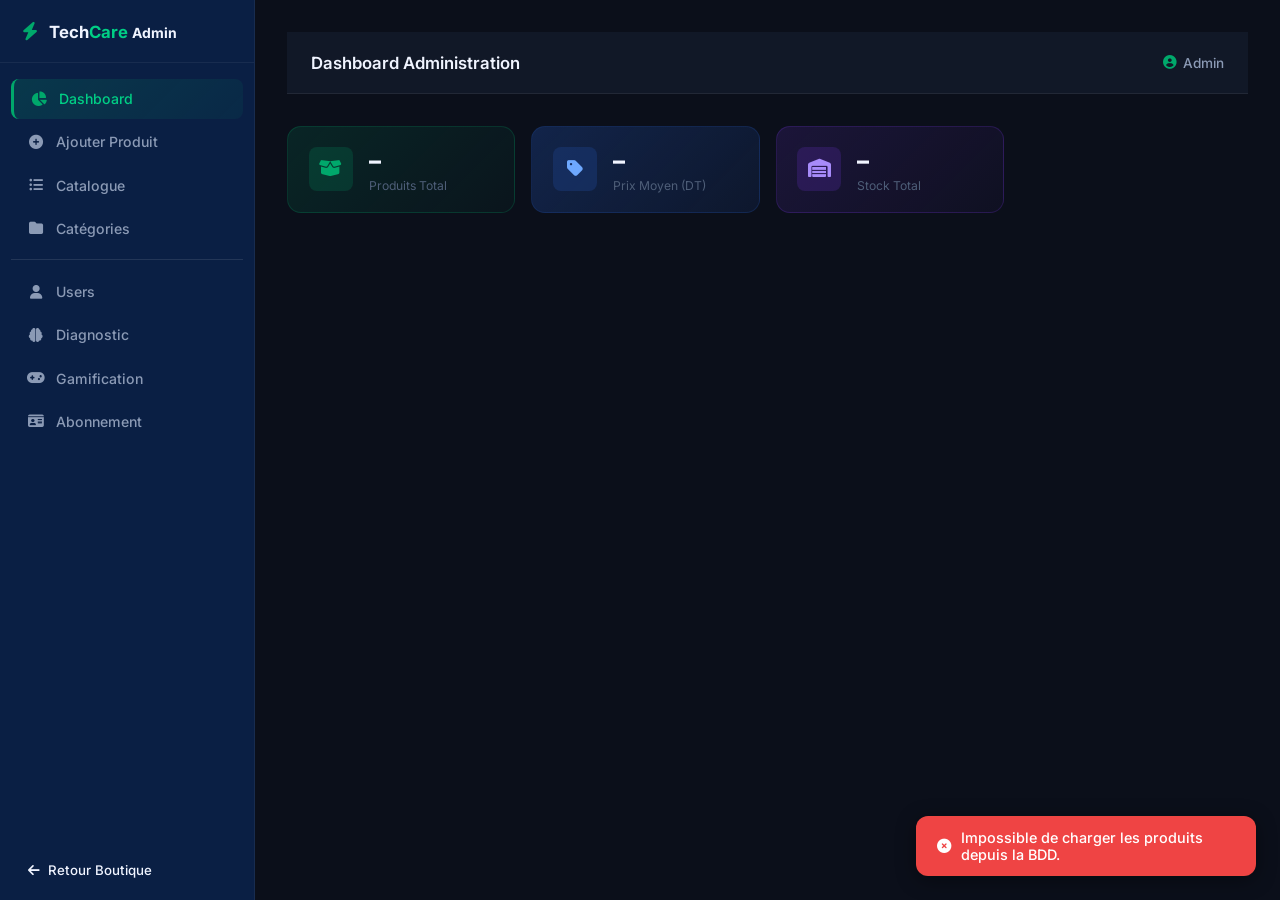
==== commit e647e7bb: "mise à jour module produit" ====
--- a/view/backoffice.html
+++ b/view/backoffice.html
@@ -86,6 +86,9 @@
         <button class="sidebar-item" id="nav-catalogue" onclick="appController.showTab('catalogue')">
           <i class="fas fa-list-ul"></i> Catalogue
         </button>
+        <button class="sidebar-item" id="nav-categorie" onclick="window.location.href='categorie.html'">
+          <i class="fas fa-folder"></i> Catégories
+        </button>
         <hr style="border:0;border-top:1px solid rgba(255,255,255,.1);margin:.5rem 0;" />
         <button class="sidebar-item" onclick="openPage('user')">
           <i class="fas fa-user"></i> Users
@@ -151,7 +154,7 @@
 
               <div class="form-group">
                 <label for="p-nom">Nom du produit *</label>
-                <input type="text" id="p-nom" placeholder="Ex: iPhone 16 Pro" required autocomplete="off" />
+                <input type="text" id="p-nom" placeholder="Ex: iPhone 16 Pro" autocomplete="off" />
               </div>
 
               <div class="form-group">
@@ -161,12 +164,12 @@
 
               <div class="form-group">
                 <label for="p-prix">Prix (DT) *</label>
-                <input type="number" id="p-prix" step="0.01" min="0.01" placeholder="0.00" required />
+                <input type="text" id="p-prix" placeholder="0.00" />
               </div>
 
               <div class="form-group">
                 <label for="p-stock">Stock</label>
-                <input type="number" id="p-stock" min="0" value="0" placeholder="0" />
+                <input type="text" id="p-stock" value="0" placeholder="0" />
               </div>
 
               <div class="form-group">
@@ -180,7 +183,7 @@
               <div class="form-group" style="grid-column:span 2;">
                 <label for="p-image">Image du produit *</label>
                 <div style="display: flex; gap: 1rem; align-items: flex-start;">
-                  <input type="file" id="p-image" accept="image/*" required style="flex: 1;" />
+                  <input type="file" id="p-image" style="flex: 1;" />
                   <button type="button" class="btn-outline" onclick="clearImagePreview('p')" style="padding: 0.5rem 1rem; white-space: nowrap;">
                     <i class="fas fa-trash"></i> Effacer
                   </button>
@@ -202,6 +205,9 @@
                 </button>
                 <button type="button" class="btn-outline" onclick="document.getElementById('add-product-form').reset(); document.getElementById('p-image-preview').style.display='none';">
                   <i class="fas fa-rotate-left"></i> Réinitialiser
+                </button>
+                <button type="button" class="btn-outline" onclick="window.location.href='categorie.html'" style="background:rgba(59, 130, 246, 0.2);border-color:#3b82f6;color:#3b82f6;">
+                  <i class="fas fa-folder"></i> Gérer catégories
                 </button>
               </div>
             </form>
@@ -221,7 +227,7 @@
               <input type="hidden" id="e-id" />
               <div class="form-group">
                 <label for="e-nom">Nom du produit *</label>
-                <input type="text" id="e-nom" required autocomplete="off" />
+                <input type="text" id="e-nom" autocomplete="off" />
               </div>
               <div class="form-group">
                 <label for="e-marque">Marque</label>
@@ -229,11 +235,11 @@
               </div>
               <div class="form-group">
                 <label for="e-prix">Prix (DT) *</label>
-                <input type="number" id="e-prix" step="0.01" min="0.01" required />
+                <input type="text" id="e-prix" />
               </div>
               <div class="form-group">
                 <label for="e-stock">Stock</label>
-                <input type="number" id="e-stock" min="0" />
+                <input type="text" id="e-stock" />
               </div>
               <div class="form-group">
                 <label for="e-etat">État</label>
@@ -245,7 +251,7 @@
               <div class="form-group" style="grid-column:span 2;">
                 <label for="e-image">Image du produit *</label>
                 <div style="display: flex; gap: 1rem; align-items: flex-start;">
-                  <input type="file" id="e-image" accept="image/*" style="flex: 1;" />
+                  <input type="file" id="e-image" style="flex: 1;" />
                   <button type="button" class="btn-outline" onclick="clearImagePreview('e')" style="padding: 0.5rem 1rem; white-space: nowrap;">
                     <i class="fas fa-trash"></i> Effacer
                   </button>
@@ -452,6 +458,112 @@
       }
     };
 
+    // ── Validation JavaScript ────────────────────────
+    const validator = {
+      validateNom(nom) {
+        if (!nom || nom.trim() === '') {
+          return { valid: false, message: 'Le nom du produit est obligatoire' };
+        }
+        if (nom.length > 255) {
+          return { valid: false, message: 'Le nom ne doit pas dépasser 255 caractères' };
+        }
+        return { valid: true };
+      },
+
+      validatePrix(prix) {
+        if (!prix || prix.trim() === '') {
+          return { valid: false, message: 'Le prix est obligatoire' };
+        }
+        const prixNum = parseFloat(prix);
+        if (isNaN(prixNum)) {
+          return { valid: false, message: 'Le prix doit être un nombre valide' };
+        }
+        if (prixNum < 0.01) {
+          return { valid: false, message: 'Le prix doit être supérieur à 0.00' };
+        }
+        return { valid: true };
+      },
+
+      validateStock(stock) {
+        if (!stock || stock.trim() === '') {
+          return { valid: true, value: 0 };
+        }
+        const stockNum = parseInt(stock);
+        if (isNaN(stockNum)) {
+          return { valid: false, message: 'Le stock doit être un nombre entier' };
+        }
+        if (stockNum < 0) {
+          return { valid: false, message: 'Le stock ne peut pas être négatif' };
+        }
+        return { valid: true, value: stockNum };
+      },
+
+      validateImage(fileInput, showError = true) {
+        if (!fileInput.files || fileInput.files.length === 0) {
+          if (showError) {
+            return { valid: false, message: 'Veuillez sélectionner une image' };
+          }
+          return { valid: true };
+        }
+
+        const file = fileInput.files[0];
+        const allowedTypes = ['image/jpeg', 'image/png', 'image/gif', 'image/webp'];
+        
+        if (!allowedTypes.includes(file.type)) {
+          return { valid: false, message: 'Seules les images (JPEG, PNG, GIF, WebP) sont autorisées' };
+        }
+        
+        const maxSize = 5 * 1024 * 1024;
+        if (file.size > maxSize) {
+          return { valid: false, message: 'L\'image ne doit pas dépasser 5MB' };
+        }
+        
+        return { valid: true };
+      },
+
+      validateFormAjout() {
+        const nom = document.getElementById('p-nom').value;
+        const prix = document.getElementById('p-prix').value;
+        const stock = document.getElementById('p-stock').value;
+        const imageInput = document.getElementById('p-image');
+
+        const nomCheck = this.validateNom(nom);
+        if (!nomCheck.valid) return nomCheck;
+
+        const prixCheck = this.validatePrix(prix);
+        if (!prixCheck.valid) return prixCheck;
+
+        const stockCheck = this.validateStock(stock);
+        if (!stockCheck.valid) return stockCheck;
+
+        const imageCheck = this.validateImage(imageInput, true);
+        if (!imageCheck.valid) return imageCheck;
+
+        return { valid: true };
+      },
+
+      validateFormEdition() {
+        const nom = document.getElementById('e-nom').value;
+        const prix = document.getElementById('e-prix').value;
+        const stock = document.getElementById('e-stock').value;
+        const imageInput = document.getElementById('e-image');
+
+        const nomCheck = this.validateNom(nom);
+        if (!nomCheck.valid) return nomCheck;
+
+        const prixCheck = this.validatePrix(prix);
+        if (!prixCheck.valid) return prixCheck;
+
+        const stockCheck = this.validateStock(stock);
+        if (!stockCheck.valid) return stockCheck;
+
+        const imageCheck = this.validateImage(imageInput, false);
+        if (!imageCheck.valid) return imageCheck;
+
+        return { valid: true };
+      }
+    };
+
     const appController = {
       async init() {
         try {
@@ -506,16 +618,24 @@
 
       async handleUpdate(e) {
         e.preventDefault();
+        console.log('handleUpdate appelé');
+        
+        const validation = validator.validateFormEdition();
+        console.log('Validation:', validation);
+        if (!validation.valid) {
+          view.showToast(validation.message, 'error');
+          return;
+        }
+
         const id = document.getElementById('e-id').value;
         const nom = document.getElementById('e-nom').value.trim();
         const prix = document.getElementById('e-prix').value.trim();
+        const stock = document.getElementById('e-stock').value.trim() || '0';
+        const marque = document.getElementById('e-marque').value.trim();
+        const description = document.getElementById('e-description').value.trim();
+        const etat = document.getElementById('e-etat').value;
         const imageInput = document.getElementById('e-image');
         const ePreviewImg = document.getElementById('e-image-preview-img');
-        
-        if (!nom || !prix) {
-          view.showToast('Veuillez remplir les champs obligatoires (nom, prix)', 'warn');
-          return;
-        }
 
         try {
           let imagePath = ePreviewImg.src;
@@ -526,19 +646,14 @@
           }
 
           const data = {
-            nom:         nom,
-            marque:      document.getElementById('e-marque').value,
-            prix:        prix,
-            stock:       document.getElementById('e-stock').value,
-            etat:        document.getElementById('e-etat').value,
-            image:       imagePath,
-            description: document.getElementById('e-description').value
+            nom: nom,
+            marque: marque,
+            prix: prix,
+            stock: stock,
+            etat: etat,
+            image: imagePath,
+            description: description
           };
-
-          if (!data.image) {
-            view.showToast('Veuillez sélectionner ou conserver une image', 'warn');
-            return;
-          }
 
           const result = await api.update(id, data);
           if (result.success) {
@@ -556,27 +671,36 @@
 
       async handleAdd(e) {
         e.preventDefault();
+        console.log('handleAdd appelé');
         
+        const validation = validator.validateFormAjout();
+        console.log('Validation:', validation);
+        if (!validation.valid) {
+          view.showToast(validation.message, 'error');
+          return;
+        }
+
         const nom = document.getElementById('p-nom').value.trim();
         const prix = document.getElementById('p-prix').value.trim();
+        const stock = document.getElementById('p-stock').value.trim() || '0';
+        const marque = document.getElementById('p-marque').value.trim();
+        const description = document.getElementById('p-description').value.trim();
+        const etat = document.getElementById('p-etat').value;
         const imageInput = document.getElementById('p-image');
-        
-        if (!nom || !prix) {
-          view.showToast('Veuillez remplir les champs obligatoires (nom, prix)', 'warn');
-          return;
-        }
-
-        if (!imageInput.files || !imageInput.files[0]) {
-          view.showToast('Veuillez sélectionner une image', 'warn');
-          return;
-        }
 
         try {
           view.showToast('Téléchargement de l\'image...', 'warn');
           const imagePath = await uploadImage(imageInput);
           
-          const data = view.getFormData();
-          data.image = imagePath;
+          const data = {
+            nom: nom,
+            marque: marque,
+            prix: prix,
+            stock: stock,
+            etat: etat,
+            image: imagePath,
+            description: description
+          };
           
           const result = await api.add(data);
           if (result.success) {
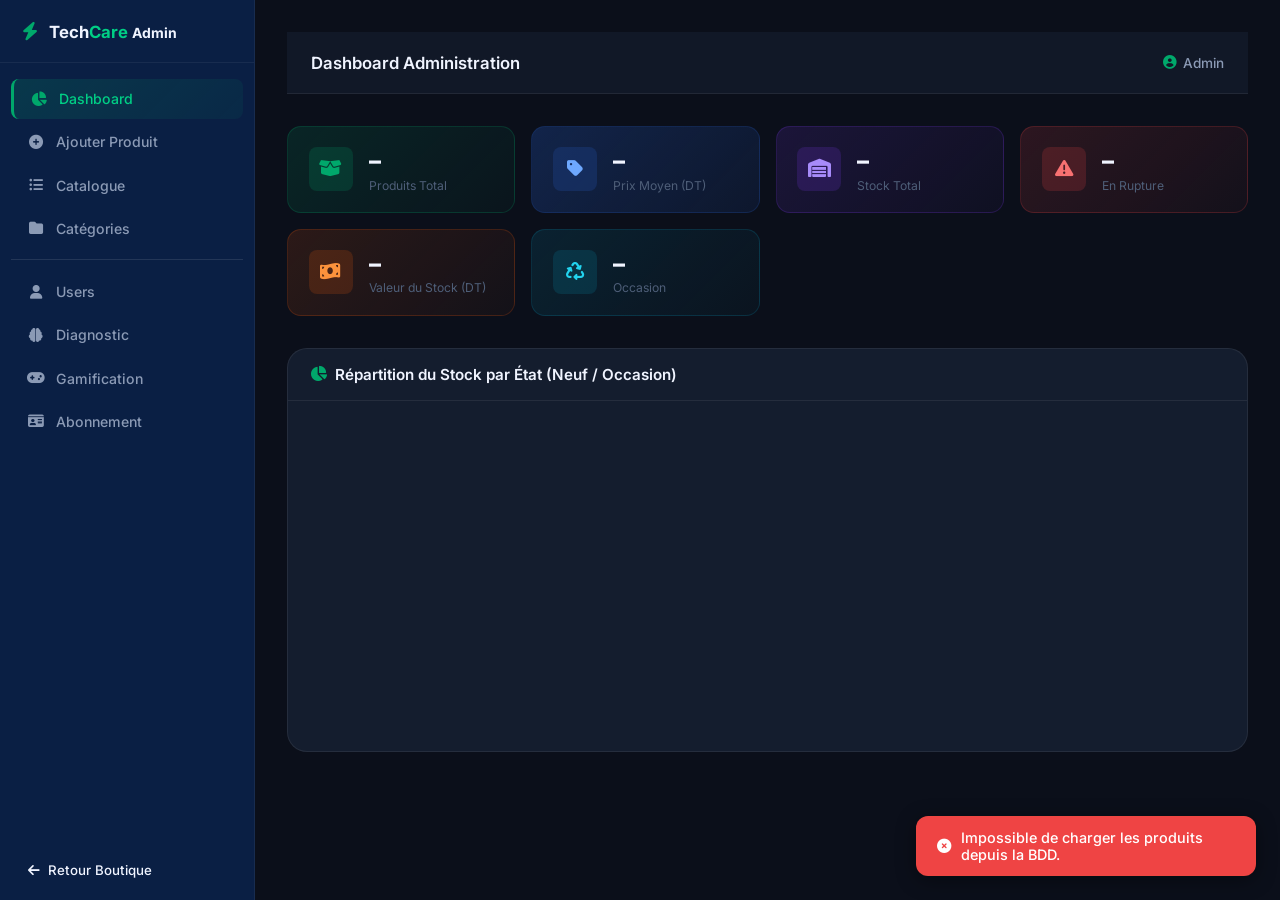
==== commit a0ab9e46: "mise à jour module produit" ====
--- a/view/backoffice.html
+++ b/view/backoffice.html
@@ -10,6 +10,8 @@
   <link rel="preconnect" href="https://fonts.googleapis.com" />
   <link href="https://fonts.googleapis.com/css2?family=Inter:wght@300;400;500;600;700;800&display=swap" rel="stylesheet" />
   <link rel="stylesheet" href="https://cdnjs.cloudflare.com/ajax/libs/font-awesome/6.5.0/css/all.min.css" />
+  <script src="https://cdn.jsdelivr.net/npm/chart.js"></script>
+  <script src="https://cdnjs.cloudflare.com/ajax/libs/html2pdf.js/0.10.1/html2pdf.bundle.min.js"></script>
 
   <style>
     .page-overlay {
@@ -143,6 +145,36 @@
                 <span class="stat-label">Stock Total</span>
               </div>
             </div>
+            <div class="stat-card c-red">
+              <div class="stat-icon"><i class="fas fa-exclamation-triangle"></i></div>
+              <div class="stat-info">
+                <span class="stat-value" id="out-of-stock">–</span>
+                <span class="stat-label">En Rupture</span>
+              </div>
+            </div>
+            <div class="stat-card c-orange">
+              <div class="stat-icon"><i class="fas fa-money-bill-wave"></i></div>
+              <div class="stat-info">
+                <span class="stat-value" id="stock-value">–</span>
+                <span class="stat-label">Valeur du Stock (DT)</span>
+              </div>
+            </div>
+            <div class="stat-card c-teal">
+              <div class="stat-icon"><i class="fas fa-recycle"></i></div>
+              <div class="stat-info">
+                <span class="stat-value" id="used-products">–</span>
+                <span class="stat-label">Occasion</span>
+              </div>
+            </div>
+          </div>
+          
+          <div class="admin-card" style="margin-top: 2rem;">
+            <div class="card-head">
+              <h3><i class="fas fa-chart-pie"></i> Répartition du Stock par État (Neuf / Occasion)</h3>
+            </div>
+            <div style="padding: 1.5rem; height: 350px;">
+              <canvas id="stockChart"></canvas>
+            </div>
           </div>
         </div>
 
@@ -169,7 +201,7 @@
 
               <div class="form-group">
                 <label for="p-stock">Stock</label>
-                <input type="text" id="p-stock" value="0" placeholder="0" />
+                <input type="text" id="p-stock" value="10" placeholder="10" />
               </div>
 
               <div class="form-group">
@@ -279,9 +311,14 @@
           <div class="admin-card">
             <div class="card-head">
               <h3><i class="fas fa-list"></i> Liste des produits</h3>
-              <button class="btn-sm-green" onclick="appController.showTab('add-product')">
-                <i class="fas fa-plus"></i> Ajouter
-              </button>
+              <div style="display: flex; gap: 0.5rem;">
+                <button class="btn-outline" style="padding: 0.4rem 0.8rem; font-size: 0.85rem;" onclick="appController.exportPDF()">
+                  <i class="fas fa-file-pdf"></i> Exporter PDF
+                </button>
+                <button class="btn-sm-green" onclick="appController.showTab('add-product')">
+                  <i class="fas fa-plus"></i> Ajouter
+                </button>
+              </div>
             </div>
             <div class="table-scroll">
               <table class="data-table">
@@ -291,7 +328,6 @@
                     <th>Image</th>
                     <th>Nom</th>
                     <th>Marque</th>
-                    <th>Catégorie</th>
                     <th>État</th>
                     <th>Stock</th>
                     <th>Prix</th>
@@ -383,7 +419,7 @@
         const tbody = document.getElementById('admin-product-list');
         if (!tbody) return;
         if (!products.length) {
-          tbody.innerHTML = '<tr><td colspan="9" style="text-align:center;padding:2rem;">Aucun produit dans la base de données.</td></tr>';
+          tbody.innerHTML = '<tr><td colspan="8" style="text-align:center;padding:2rem;">Aucun produit dans la base de données.</td></tr>';
           return;
         }
         tbody.innerHTML = products.map((p, i) => `
@@ -411,6 +447,10 @@
         const countEl = document.getElementById('count-products');
         const avgEl   = document.getElementById('avg-price');
         const stEl    = document.getElementById('total-stock');
+        const outEl   = document.getElementById('out-of-stock');
+        const valEl   = document.getElementById('stock-value');
+        const usedEl  = document.getElementById('used-products');
+
         if (countEl) countEl.textContent = products.length;
         if (avgEl) {
           avgEl.textContent = products.length
@@ -418,8 +458,73 @@
             : '0';
         }
         if (stEl) {
-          stEl.textContent = products.reduce((s, p) => s + parseInt(p.stock), 0);
-        }
+          stEl.textContent = products.reduce((s, p) => s + parseInt(p.stock || 0), 0);
+        }
+        if (outEl) {
+          outEl.textContent = products.filter(p => parseInt(p.stock || 0) <= 0).length;
+        }
+        if (valEl) {
+          const totalVal = products.reduce((s, p) => s + (parseFloat(p.prix) * parseInt(p.stock || 0)), 0);
+          valEl.textContent = totalVal.toFixed(2);
+        }
+        if (usedEl) {
+          usedEl.textContent = products.filter(p => p.etat === 'occasion').length;
+        }
+
+        this.renderChart(products);
+      },
+
+      chartInstance: null,
+
+      renderChart(products) {
+        const ctx = document.getElementById('stockChart');
+        if (!ctx) return;
+
+        // Group stock by etat
+        const categories = {};
+        products.forEach(p => {
+          const etatValue = p.etat === 'occasion' ? 'Occasion' : 'Neuf';
+          categories[etatValue] = (categories[etatValue] || 0) + parseInt(p.stock || 0);
+        });
+
+        const labels = Object.keys(categories);
+        const data = Object.values(categories);
+
+        if (this.chartInstance) {
+          this.chartInstance.destroy();
+        }
+
+        this.chartInstance = new Chart(ctx, {
+          type: 'pie',
+          data: {
+            labels: labels,
+            datasets: [{
+              label: 'Quantité en Stock',
+              data: data,
+              backgroundColor: [
+                'rgba(0, 168, 107, 0.7)',
+                'rgba(59, 130, 246, 0.7)',
+                'rgba(168, 85, 247, 0.7)',
+                'rgba(249, 115, 22, 0.7)',
+                'rgba(20, 184, 166, 0.7)',
+                'rgba(239, 68, 68, 0.7)',
+                'rgba(234, 179, 8, 0.7)'
+              ],
+              borderColor: '#141d2e',
+              borderWidth: 2
+            }]
+          },
+          options: {
+            responsive: true,
+            maintainAspectRatio: false,
+            plugins: {
+              legend: {
+                position: 'right',
+                labels: { color: '#f0f4ff', font: { family: 'Inter' }, padding: 15 }
+              }
+            }
+          }
+        });
       },
 
       renderAll(products) {
@@ -731,6 +836,60 @@
           view.showToast('Erreur de connexion au serveur.', 'error');
           console.error(err);
         }
+      },
+
+      exportPDF() {
+        const table = document.querySelector('.data-table');
+        if (!table) return;
+
+        const clonedTable = table.cloneNode(true);
+        
+        // Remove 'Actions' column from cloned table
+        const ths = clonedTable.querySelectorAll('th');
+        if (ths.length > 0) ths[ths.length - 1].remove();
+        
+        const trs = clonedTable.querySelectorAll('tbody tr');
+        trs.forEach(tr => {
+          const tds = tr.querySelectorAll('td');
+          if (tds.length > 0) tds[tds.length - 1].remove();
+        });
+
+        const container = document.createElement('div');
+        container.style.padding = '20px';
+        container.innerHTML = '<h2 style="color: #0b0f1a; font-family: Inter, sans-serif; margin-bottom: 20px;">Catalogue TechCare</h2>';
+        
+        // Apply inline styles for PDF rendering to avoid background/dark mode issues
+        clonedTable.style.width = '100%';
+        clonedTable.style.borderCollapse = 'collapse';
+        clonedTable.style.color = '#000';
+        clonedTable.style.fontFamily = 'Inter, sans-serif';
+        clonedTable.style.fontSize = '12px';
+        
+        // Force text color for all nested elements to override dark mode styles
+        clonedTable.querySelectorAll('*').forEach(el => {
+          el.style.color = '#000';
+        });
+
+        clonedTable.querySelectorAll('th, td').forEach(cell => {
+          cell.style.border = '1px solid #ddd';
+          cell.style.padding = '8px';
+          cell.style.textAlign = 'left';
+        });
+        
+        container.appendChild(clonedTable);
+
+        const opt = {
+          margin:       0.5,
+          filename:     'Catalogue_TechCare.pdf',
+          image:        { type: 'jpeg', quality: 0.98 },
+          html2canvas:  { scale: 2 },
+          jsPDF:        { unit: 'in', format: 'letter', orientation: 'landscape' }
+        };
+
+        view.showToast('Génération du PDF en cours...', 'warn');
+        html2pdf().set(opt).from(container).save().then(() => {
+          view.showToast('PDF téléchargé avec succès !', 'success');
+        });
       }
     };
 
--- a/style.css
+++ b/style.css
@@ -499,6 +499,209 @@
 .sort-wrap select:focus { border-color: var(--green); }
 .sort-wrap select option { background: var(--surface); }
 
+/* ── HERO SECTION (Front Office Search) ─────────────────── */
+.hero-section {
+  position: relative;
+  background: linear-gradient(135deg, #060c18 0%, #0a1525 50%, #0d1b33 100%);
+  border-bottom: 1px solid var(--border);
+  overflow: hidden;
+}
+.hero-section::before {
+  content: '';
+  position: absolute;
+  inset: 0;
+  background:
+    radial-gradient(ellipse 50% 120% at 80% 50%, rgba(0,168,107,0.08), transparent 65%),
+    radial-gradient(ellipse 30% 80% at 10% 20%, rgba(0,207,133,0.05), transparent 60%);
+  pointer-events: none;
+}
+
+.hero-wrapper {
+  position: relative;
+  z-index: 2;
+  display: flex;
+  flex-direction: column;
+  align-items: center;
+  gap: 2rem;
+  padding: 3rem 6%;
+}
+
+.hero-title-group { text-align: center; }
+.hero-title-group h1 {
+  font-size: clamp(1.8rem, 4vw, 2.8rem);
+  color: var(--txt);
+  letter-spacing: -1px;
+  margin-bottom: 0.4rem;
+}
+.hero-title-group p {
+  color: var(--txt-muted);
+  font-size: 1rem;
+}
+
+.hero-filters {
+  width: 100%;
+  max-width: 760px;
+  display: flex;
+  flex-direction: column;
+  gap: 0.85rem;
+}
+
+/* ── SEARCH BAR ─────────────────────────────────────────── */
+.search-bar {
+  display: flex;
+  align-items: center;
+  gap: 0.75rem;
+  background: rgba(255,255,255,0.06);
+  border: 1px solid rgba(255,255,255,0.1);
+  border-radius: var(--r-full);
+  padding: 0.85rem 1.4rem;
+  transition: var(--t);
+  backdrop-filter: blur(6px);
+}
+.search-bar:focus-within {
+  border-color: var(--green);
+  background: rgba(0,168,107,0.07);
+  box-shadow: 0 0 0 4px rgba(0,168,107,0.13), 0 8px 32px rgba(0,0,0,0.3);
+}
+.search-bar > .fa-search {
+  color: var(--txt-dim);
+  font-size: 0.95rem;
+  flex-shrink: 0;
+  transition: color 0.25s;
+}
+.search-bar:focus-within > .fa-search { color: var(--green); }
+.search-bar input {
+  flex: 1;
+  background: none;
+  border: none;
+  outline: none;
+  color: var(--txt);
+  font: 0.97rem var(--font);
+  caret-color: var(--green);
+}
+.search-bar input::placeholder { color: var(--txt-dim); }
+
+.clear-search {
+  background: none;
+  border: none;
+  color: var(--txt-dim);
+  cursor: pointer;
+  font-size: 0.82rem;
+  padding: 0.2rem 0.35rem;
+  border-radius: 50%;
+  transition: var(--t);
+  opacity: 0;
+  pointer-events: none;
+  transform: scale(0.8);
+}
+.clear-search.active {
+  opacity: 1;
+  pointer-events: all;
+  transform: scale(1);
+}
+.clear-search:hover { color: var(--danger); background: rgba(231,76,60,0.1); }
+
+/* ── FILTER ACTIONS ─────────────────────────────────────── */
+.filter-actions {
+  display: flex;
+  align-items: center;
+  justify-content: space-between;
+  gap: 0.75rem;
+  flex-wrap: wrap;
+}
+
+.sort-dropdown select {
+  background: rgba(255,255,255,0.06);
+  border: 1px solid rgba(255,255,255,0.12);
+  border-radius: var(--r-full);
+  color: var(--txt);
+  padding: 0.5rem 1.2rem;
+  font: 0.85rem var(--font);
+  cursor: pointer;
+  outline: none;
+  transition: var(--t);
+  backdrop-filter: blur(4px);
+}
+.sort-dropdown select:focus { border-color: var(--green); }
+.sort-dropdown select option { background: var(--surface); }
+
+.result-badge {
+  display: inline-flex;
+  align-items: center;
+  gap: 0.3rem;
+  background: rgba(0,168,107,0.1);
+  border: 1px solid rgba(0,168,107,0.22);
+  color: var(--green-lt);
+  font: 600 0.8rem var(--font);
+  padding: 0.35rem 0.9rem;
+  border-radius: var(--r-full);
+  white-space: nowrap;
+}
+#resultCount { font-size: 0.95rem; font-weight: 800; }
+
+/* ── NO RESULTS STATE ───────────────────────────────────── */
+.no-results {
+  display: flex;
+  justify-content: center;
+  padding: 5rem 2rem;
+}
+.no-results-content {
+  text-align: center;
+  max-width: 380px;
+}
+.no-results-content > .fa-search {
+  font-size: 3.2rem;
+  color: var(--txt-dim);
+  margin-bottom: 1.2rem;
+  display: block;
+  opacity: 0.5;
+}
+.no-results-content h3 {
+  font-size: 1.2rem;
+  color: var(--txt);
+  margin-bottom: 0.5rem;
+}
+.no-results-content p {
+  color: var(--txt-muted);
+  font-size: 0.88rem;
+  margin-bottom: 1.5rem;
+  line-height: 1.6;
+}
+.btn-reset {
+  display: inline-flex;
+  align-items: center;
+  gap: 0.4rem;
+  background: linear-gradient(135deg, var(--green), var(--green-dk));
+  color: #fff;
+  border: none;
+  border-radius: var(--r-full);
+  padding: 0.6rem 1.6rem;
+  font: 600 0.88rem var(--font);
+  cursor: pointer;
+  transition: var(--t);
+  box-shadow: var(--sh-grn);
+}
+.btn-reset:hover { filter: brightness(1.15); transform: translateY(-1px); }
+
+/* ── UTILITY ────────────────────────────────────────────── */
+.hidden { display: none !important; }
+
+/* ── STOCK OVERLAY ──────────────────────────────────────── */
+.stock-overlay {
+  position: absolute;
+  inset: 0;
+  background: rgba(0,0,0,0.65);
+  backdrop-filter: blur(2px);
+  display: flex;
+  align-items: center;
+  justify-content: center;
+  color: var(--danger);
+  font: 700 0.85rem var(--font);
+  text-transform: uppercase;
+  letter-spacing: 1px;
+  z-index: 2;
+}
+
 /* ── PRODUCTS SECTION ───────────────────────────────────── */
 .products-section { padding: 2rem 6% 5rem; }
 
@@ -526,43 +729,45 @@
 /* ── PRODUCT GRID ───────────────────────────────────────── */
 .products-grid {
   display: grid;
-  grid-template-columns: repeat(auto-fill, minmax(265px, 1fr));
-  gap: 1.4rem;
+  grid-template-columns: repeat(auto-fill, minmax(220px, 1fr));
+  gap: 1.2rem;
 }
 
 /* ── PRODUCT CARD ───────────────────────────────────────── */
 .product-card {
   background: var(--card);
   border: 1px solid var(--border);
-  border-radius: var(--r-lg);
+  border-radius: var(--r-md);
   overflow: hidden;
   cursor: pointer;
   transition: var(--t);
   animation: cardIn 0.4s ease both;
   position: relative;
+  display: flex;
+  flex-direction: column;
 }
 .product-card:hover {
-  transform: translateY(-6px);
+  transform: translateY(-4px);
   border-color: rgba(0,168,107,0.28);
-  box-shadow: 0 14px 40px rgba(0,168,107,0.14), 0 6px 20px rgba(0,0,0,0.45);
+  box-shadow: 0 8px 24px rgba(0,168,107,0.12);
 }
 @keyframes cardIn {
-  from { opacity:0; transform:translateY(18px); }
+  from { opacity:0; transform:translateY(12px); }
   to   { opacity:1; transform:translateY(0); }
 }
 
 .card-img-wrap {
   position: relative;
-  height: 195px;
+  height: 160px;
   overflow: hidden;
   background: linear-gradient(135deg, #0d1b33, #0f2040);
 }
 .card-img-wrap img {
   width: 100%; height: 100%;
   object-fit: cover;
-  transition: transform 0.5s ease;
-}
-.product-card:hover .card-img-wrap img { transform: scale(1.07); }
+  transition: transform 0.4s ease;
+}
+.product-card:hover .card-img-wrap img { transform: scale(1.05); }
 
 .card-overlay {
   position: absolute;
@@ -587,63 +792,82 @@
 }
 .overlay-view-btn:hover { background: var(--green-lt); }
 
-.card-cat-label {
-  position: absolute;
-  top: 10px; left: 10px;
-  background: rgba(0,0,0,0.65);
-  backdrop-filter: blur(5px);
-  color: var(--green-lt);
-  font: 600 0.7rem var(--font);
-  padding: 0.22rem 0.6rem;
+.card-body  { 
+  padding: 1rem;
+  flex-grow: 1;
+  display: flex;
+  flex-direction: column;
+}
+
+.product-category {
+  display: inline-block;
+  background: rgba(0,168,107,0.12);
+  color: var(--green);
+  padding: 0.3rem 0.6rem;
   border-radius: var(--r-full);
-  border: 1px solid rgba(0,168,107,0.28);
+  font-size: 0.7rem;
+  font-weight: 600;
+  margin-bottom: 0.5rem;
+  width: fit-content;
   text-transform: uppercase;
-  letter-spacing: 0.5px;
-}
-
-.card-body  { padding: 1.1rem 1.2rem 1rem; }
+  letter-spacing: 0.3px;
+}
+
 .card-name  {
-  font: 600 0.97rem var(--font);
+  font: 600 0.9rem var(--font);
   color: var(--txt);
-  margin-bottom: 0.35rem;
-  white-space: nowrap;
-  overflow: hidden;
-  text-overflow: ellipsis;
-}
-.card-desc  {
-  font: 0.8rem var(--font);
-  color: var(--txt-dim);
-  line-height: 1.5;
-  margin-bottom: 0.9rem;
+  margin-bottom: 0.3rem;
+  line-height: 1.3;
   display: -webkit-box;
   -webkit-line-clamp: 2;
-  line-clamp: 2;
   -webkit-box-orient: vertical;
   overflow: hidden;
 }
+
+.product-brand {
+  color: var(--txt-muted);
+  font-size: 0.75rem;
+  margin-bottom: 0.5rem;
+}
+
+.product-description {
+  color: var(--txt-dim);
+  font-size: 0.75rem;
+  margin-bottom: 0.8rem;
+  flex-grow: 1;
+  line-height: 1.4;
+  display: -webkit-box;
+  -webkit-line-clamp: 2;
+  -webkit-box-orient: vertical;
+  overflow: hidden;
+}
+
 .card-footer {
   display: flex;
   align-items: center;
   justify-content: space-between;
   gap: 0.5rem;
+  padding-top: 0.8rem;
+  border-top: 1px solid var(--border);
 }
 .card-price {
-  font: 800 1.18rem var(--font);
+  font: 800 1.1rem var(--font);
   color: var(--green);
-  letter-spacing: -0.3px;
+  letter-spacing: -0.2px;
 }
 .btn-cart-mini {
   display: flex;
   align-items: center;
-  gap: 0.35rem;
-  background: rgba(0,168,107,0.1);
-  border: 1px solid rgba(0,168,107,0.28);
+  gap: 0.3rem;
+  background: rgba(0,168,107,0.12);
+  border: 1px solid rgba(0,168,107,0.25);
   color: var(--green);
   border-radius: var(--r-full);
-  padding: 0.38rem 0.85rem;
-  font: 600 0.78rem var(--font);
-  cursor: pointer;
-  transition: var(--t);
+  padding: 0.3rem 0.7rem;
+  font: 600 0.75rem var(--font);
+  cursor: pointer;
+  transition: var(--t);
+  white-space: nowrap;
 }
 .btn-cart-mini:hover { background: var(--green); color: #fff; box-shadow: var(--sh-grn); }
 
@@ -806,13 +1030,16 @@
 .cart-item-info { flex: 1; min-width: 0; }
 .cart-item-name  { font: 600 0.85rem var(--font); white-space: nowrap; overflow: hidden; text-overflow: ellipsis; }
 .cart-item-price { color: var(--green); font: 700 0.83rem var(--font); }
-.cart-item-qty   { color: var(--txt-dim); font: 0.78rem var(--font); }
-.cart-item-del   { background: none; border: none; color: var(--txt-dim); cursor: pointer; font-size: 0.9rem; transition: color 0.2s; flex-shrink: 0; }
-.cart-item-del:hover { color: var(--danger); }
-
-.cart-footer  { padding: 1rem 1.4rem; border-top: 1px solid var(--border); }
-.cart-total   { font: 500 0.9rem var(--font); color: var(--txt-muted); margin-bottom: 1rem; }
-.cart-total strong { color: var(--green); font-size: 1.1rem; }
+.cart-item-qty   { display: flex; align-items: center; gap: 0.4rem; flex-shrink: 0; }
+.cart-item-qty button { background: rgba(255,255,255,.08); border: none; color: var(--txt-muted); width: 24px; height: 24px; border-radius: 4px; cursor: pointer; font-size: 0.85rem; transition: all 0.2s; }
+.cart-item-qty button:hover { background: var(--green); color: #fff; }
+.cart-item-qty span { min-width: 20px; text-align: center; font-size: 0.9rem; }
+.cart-item-remove { background: none; border: none; color: var(--txt-dim); cursor: pointer; font-size: 0.9rem; transition: color 0.2s; flex-shrink: 0; }
+.cart-item-remove:hover { color: var(--danger); }
+
+.cart-footer  { padding: 1rem 1.4rem; border-top: 1px solid var(--border); display: flex; flex-direction: column; gap: 0.75rem; }
+.cart-total   { display: flex; justify-content: space-between; font: 600 0.95rem var(--font); color: var(--txt); }
+.cart-total span:last-child { color: var(--green); font-size: 1.05rem; }
 
 /* ── FOOTER ─────────────────────────────────────────────── */
 .site-footer {
@@ -1018,6 +1245,7 @@
 .c-purple { background: linear-gradient(135deg, rgba(124,58,237,0.15),rgba(124,58,237,0.04));border-color: rgba(124,58,237,0.2); }
 .c-orange { background: linear-gradient(135deg, rgba(234,88,12,0.15), rgba(234,88,12,0.04)); border-color: rgba(234,88,12,0.2); }
 .c-teal   { background: linear-gradient(135deg, rgba(8,145,178,0.15), rgba(8,145,178,0.04)); border-color: rgba(8,145,178,0.2); }
+.c-red    { background: linear-gradient(135deg, rgba(239,68,68,0.15), rgba(239,68,68,0.04)); border-color: rgba(239,68,68,0.2); }
 
 .stat-icon {
   width: 44px; height: 44px;
@@ -1032,6 +1260,7 @@
 .c-purple .stat-icon { background: rgba(124,58,237,0.18);  color: #a78bfa; }
 .c-orange .stat-icon { background: rgba(234,88,12,0.18);   color: #fb923c; }
 .c-teal  .stat-icon  { background: rgba(8,145,178,0.18);   color: #22d3ee; }
+.c-red   .stat-icon  { background: rgba(239,68,68,0.18);   color: #f87171; }
 
 .stat-value { display: block; font: 800 1.5rem var(--font); color: var(--txt); }
 .stat-label { display: block; font: 0.76rem var(--font); color: var(--txt-dim); margin-top: 0.15rem; }
@@ -1217,6 +1446,302 @@
   gap: 0.75rem;
   padding: 1rem 1.5rem 1.6rem;
   flex-wrap: wrap;
+}
+
+/* ── HERO SECTION (Modern) ──────────────────────────── */
+.hero-section {
+  background: linear-gradient(135deg, var(--blue) 0%, #0d1b3e 100%);
+  padding: 3rem 6%;
+  position: relative;
+  border-bottom: 1px solid var(--border);
+  overflow: hidden;
+}
+
+.hero-section::before {
+  content: '';
+  position: absolute;
+  inset: 0;
+  background:
+    radial-gradient(ellipse 60% 80% at 70% 50%, rgba(0,168,107,0.1), transparent 60%),
+    radial-gradient(ellipse 40% 60% at 90% 15%, rgba(0,207,133,0.05), transparent 50%);
+  pointer-events: none;
+}
+
+.hero-wrapper {
+  max-width: 1200px;
+  margin: 0 auto;
+  position: relative;
+  z-index: 2;
+}
+
+.hero-title-group {
+  margin-bottom: 2.5rem;
+}
+
+.hero-title-group h1 {
+  font-size: 2.2rem;
+  color: var(--txt);
+  margin-bottom: 0.5rem;
+  font-weight: 700;
+}
+
+.hero-title-group p {
+  color: var(--txt-muted);
+  font-size: 1rem;
+}
+
+/* Hero Filters */
+.hero-filters {
+  display: grid;
+  grid-template-columns: 1fr 1fr;
+  gap: 1.5rem;
+  align-items: center;
+}
+
+.search-bar {
+  position: relative;
+  display: flex;
+  align-items: center;
+  gap: 1rem;
+  background: rgba(255,255,255,0.08);
+  border: 1px solid rgba(255,255,255,0.15);
+  border-radius: var(--r-lg);
+  padding: 1rem 1.5rem;
+  transition: var(--t);
+  backdrop-filter: blur(10px);
+}
+
+.search-bar:focus-within {
+  background: rgba(255,255,255,0.12);
+  border-color: var(--green);
+  box-shadow: 0 0 0 3px rgba(0,168,107,0.2);
+}
+
+.search-bar i {
+  color: var(--green);
+  font-size: 1.1rem;
+  flex-shrink: 0;
+}
+
+.search-bar input {
+  flex: 1;
+  background: none;
+  border: none;
+  outline: none;
+  color: var(--txt);
+  font: 0.95rem var(--font);
+}
+
+.search-bar input::placeholder {
+  color: rgba(255,255,255,0.4);
+}
+
+.clear-search {
+  position: absolute;
+  right: 18px;
+  background: none;
+  border: none;
+  color: rgba(255,255,255,0.5);
+  cursor: pointer;
+  font-size: 0.95rem;
+  padding: 4px;
+  display: none;
+  transition: color 0.2s;
+}
+
+.clear-search.active {
+  display: block;
+}
+
+.clear-search:hover {
+  color: var(--danger);
+}
+
+/* Filter Actions */
+.filter-actions {
+  display: flex;
+  align-items: center;
+  gap: 1rem;
+}
+
+.sort-dropdown {
+  flex: 1;
+}
+
+.sort-dropdown select {
+  width: 100%;
+  padding: 1rem 1.5rem;
+  background: rgba(255,255,255,0.08);
+  border: 1px solid rgba(255,255,255,0.15);
+  border-radius: var(--r-lg);
+  color: var(--txt);
+  font: 0.95rem var(--font);
+  cursor: pointer;
+  transition: var(--t);
+  backdrop-filter: blur(10px);
+  appearance: none;
+  background-image: url("data:image/svg+xml;charset=UTF-8,%3csvg xmlns='http://www.w3.org/2000/svg' viewBox='0 0 24 24' fill='none' stroke='%23ffffff' stroke-width='2' stroke-linecap='round' stroke-linejoin='round'%3e%3cpolyline points='6 9 12 15 18 9'%3e%3c/polyline%3e%3c/svg%3e");
+  background-repeat: no-repeat;
+  background-position: right 1.2rem center;
+  background-size: 18px;
+  padding-right: 2.5rem;
+}
+
+.sort-dropdown select:hover,
+.sort-dropdown select:focus {
+  border-color: var(--green);
+  background-color: rgba(0,168,107,0.1);
+  outline: none;
+}
+
+.sort-dropdown select option {
+  background: var(--surface);
+  color: var(--txt);
+}
+
+.result-badge {
+  background: linear-gradient(135deg, rgba(0,168,107,0.2), rgba(0,168,107,0.1));
+  border: 1px solid rgba(0,168,107,0.3);
+  color: var(--green-lt);
+  padding: 0.8rem 1.2rem;
+  border-radius: var(--r-lg);
+  font: 600 0.9rem var(--font);
+  white-space: nowrap;
+  backdrop-filter: blur(5px);
+}
+
+.result-badge span {
+  color: var(--green);
+  font-weight: 700;
+}
+
+/* No Results Message */
+.no-results {
+  grid-column: 1 / -1;
+  display: flex;
+  align-items: center;
+  justify-content: center;
+  padding: 5rem 2rem;
+  text-align: center;
+  animation: fadeIn 0.4s ease;
+}
+
+.no-results.hidden {
+  display: none !important;
+}
+
+.no-results-content {
+  max-width: 400px;
+}
+
+.no-results-content i {
+  font-size: 3.5rem;
+  color: var(--green);
+  opacity: 0.6;
+  margin-bottom: 1.5rem;
+  display: block;
+}
+
+.no-results-content h3 {
+  font-size: 1.5rem;
+  color: var(--txt);
+  margin-bottom: 0.7rem;
+}
+
+.no-results-content p {
+  color: var(--txt-muted);
+  margin-bottom: 2rem;
+  font-size: 0.95rem;
+}
+
+.btn-reset {
+  padding: 0.7rem 2rem;
+  background: linear-gradient(135deg, var(--green), var(--green-dk));
+  color: #000;
+  border: none;
+  border-radius: var(--r-md);
+  font-weight: 700;
+  cursor: pointer;
+  transition: var(--t);
+  font-size: 0.9rem;
+}
+
+.btn-reset:hover {
+  filter: brightness(1.1);
+  transform: translateY(-2px);
+}
+
+/* Product Card Enhancements */
+.product-category {
+  display: inline-block;
+  background: rgba(0,168,107,0.15);
+  color: var(--green);
+  padding: 0.35rem 0.75rem;
+  border-radius: var(--r-full);
+  font-size: 0.75rem;
+  font-weight: 600;
+  margin-bottom: 0.6rem;
+}
+
+.product-brand {
+  color: var(--txt-muted);
+  font-size: 0.8rem;
+  margin-bottom: 0.6rem !important;
+}
+
+.product-description {
+  color: var(--txt-dim);
+  font-size: 0.8rem;
+  margin-bottom: 0.8rem;
+}
+
+.stock-badge {
+  position: absolute;
+  top: 10px;
+  right: 10px;
+  background: var(--green);
+  color: #000;
+  padding: 0.5rem 0.8rem;
+  border-radius: var(--r-full);
+  font-size: 0.7rem;
+  font-weight: 700;
+  display: flex;
+  align-items: center;
+  gap: 0.5rem;
+}
+
+.stock-badge.low {
+  background: var(--warning);
+  color: #000;
+}
+
+.stock-badge.out {
+  background: var(--danger);
+  color: #fff;
+}
+
+.stock-overlay {
+  position: absolute;
+  inset: 0;
+  background: rgba(0,0,0,0.5);
+  display: flex;
+  align-items: center;
+  justify-content: center;
+  color: var(--danger);
+  font-weight: 700;
+  z-index: 2;
+}
+
+/* Animations */
+@keyframes slideUp {
+  from {
+    opacity: 0;
+    transform: translateY(15px);
+  }
+  to {
+    opacity: 1;
+    transform: translateY(0);
+  }
 }
 
 /* ══════════════════════════════════════════════════════════
@@ -1246,6 +1771,53 @@
   .navbar-menu.open { display: flex; }
   .navbar-right { margin-left: auto; }
 
+  /* Hero Section */
+  .hero-section {
+    padding: 2rem 4%;
+  }
+
+  .hero-title-group h1 {
+    font-size: 1.6rem;
+  }
+
+  .hero-title-group p {
+    font-size: 0.9rem;
+  }
+
+  .hero-title-group {
+    margin-bottom: 2rem;
+  }
+
+  .hero-filters {
+    grid-template-columns: 1fr;
+    gap: 1rem;
+  }
+
+  .search-bar {
+    padding: 0.85rem 1.2rem;
+  }
+
+  .sort-dropdown select {
+    padding: 0.85rem 1.2rem;
+    font-size: 0.9rem;
+  }
+
+  .result-badge {
+    padding: 0.7rem 1rem;
+    font-size: 0.85rem;
+    justify-self: start;
+  }
+
+  /* Products Grid */
+  .products-grid {
+    grid-template-columns: repeat(auto-fill, minmax(180px, 1fr));
+    gap: 1rem;
+  }
+
+  .products-section {
+    padding: 1.5rem 4% 3rem;
+  }
+
   /* Admin */
   .sidebar { transform: translateX(-100%); }
   .sidebar.mobile-open { transform: translateX(0); }
@@ -1253,10 +1825,77 @@
 }
 
 @media (max-width: 480px) {
-  .hero { padding: 2.5rem 4%; }
-  .hero-title { font-size: 1.8rem; }
-  .products-grid   { grid-template-columns: 1fr; }
-  .stats-grid      { grid-template-columns: 1fr 1fr; }
-  .filter-bar      { padding: 0.85rem 4%; }
-  .products-section { padding: 1.5rem 4% 4rem; }
-}
+  .hero-section {
+    padding: 1.5rem 3%;
+  }
+
+  .hero-title-group h1 {
+    font-size: 1.3rem;
+    margin-bottom: 0.3rem;
+  }
+
+  .hero-title-group p {
+    font-size: 0.8rem;
+  }
+
+  .hero-title-group {
+    margin-bottom: 1.5rem;
+  }
+
+  .hero-filters {
+    gap: 0.8rem;
+  }
+
+  .search-bar {
+    padding: 0.75rem 1rem;
+    gap: 0.8rem;
+  }
+
+  .search-bar i {
+    font-size: 0.95rem;
+  }
+
+  .search-bar input {
+    font-size: 0.85rem;
+  }
+
+  .sort-dropdown select {
+    padding: 0.75rem 1rem;
+    font-size: 0.85rem;
+    padding-right: 2.2rem;
+    background-size: 16px;
+  }
+
+  .result-badge {
+    padding: 0.6rem 0.9rem;
+    font-size: 0.75rem;
+    min-width: max-content;
+  }
+
+  .products-grid {
+    grid-template-columns: repeat(2, 1fr);
+    gap: 0.8rem;
+  }
+
+  .products-section {
+    padding: 1rem 3% 2rem;
+  }
+
+  .card-body {
+    padding: 0.8rem;
+  }
+
+  .card-name {
+    font-size: 0.8rem;
+  }
+
+  .card-price {
+    font-size: 0.95rem;
+  }
+
+  .product-category {
+    font-size: 0.65rem;
+    padding: 0.2rem 0.5rem;
+    margin-bottom: 0.3rem;
+  }
+}
